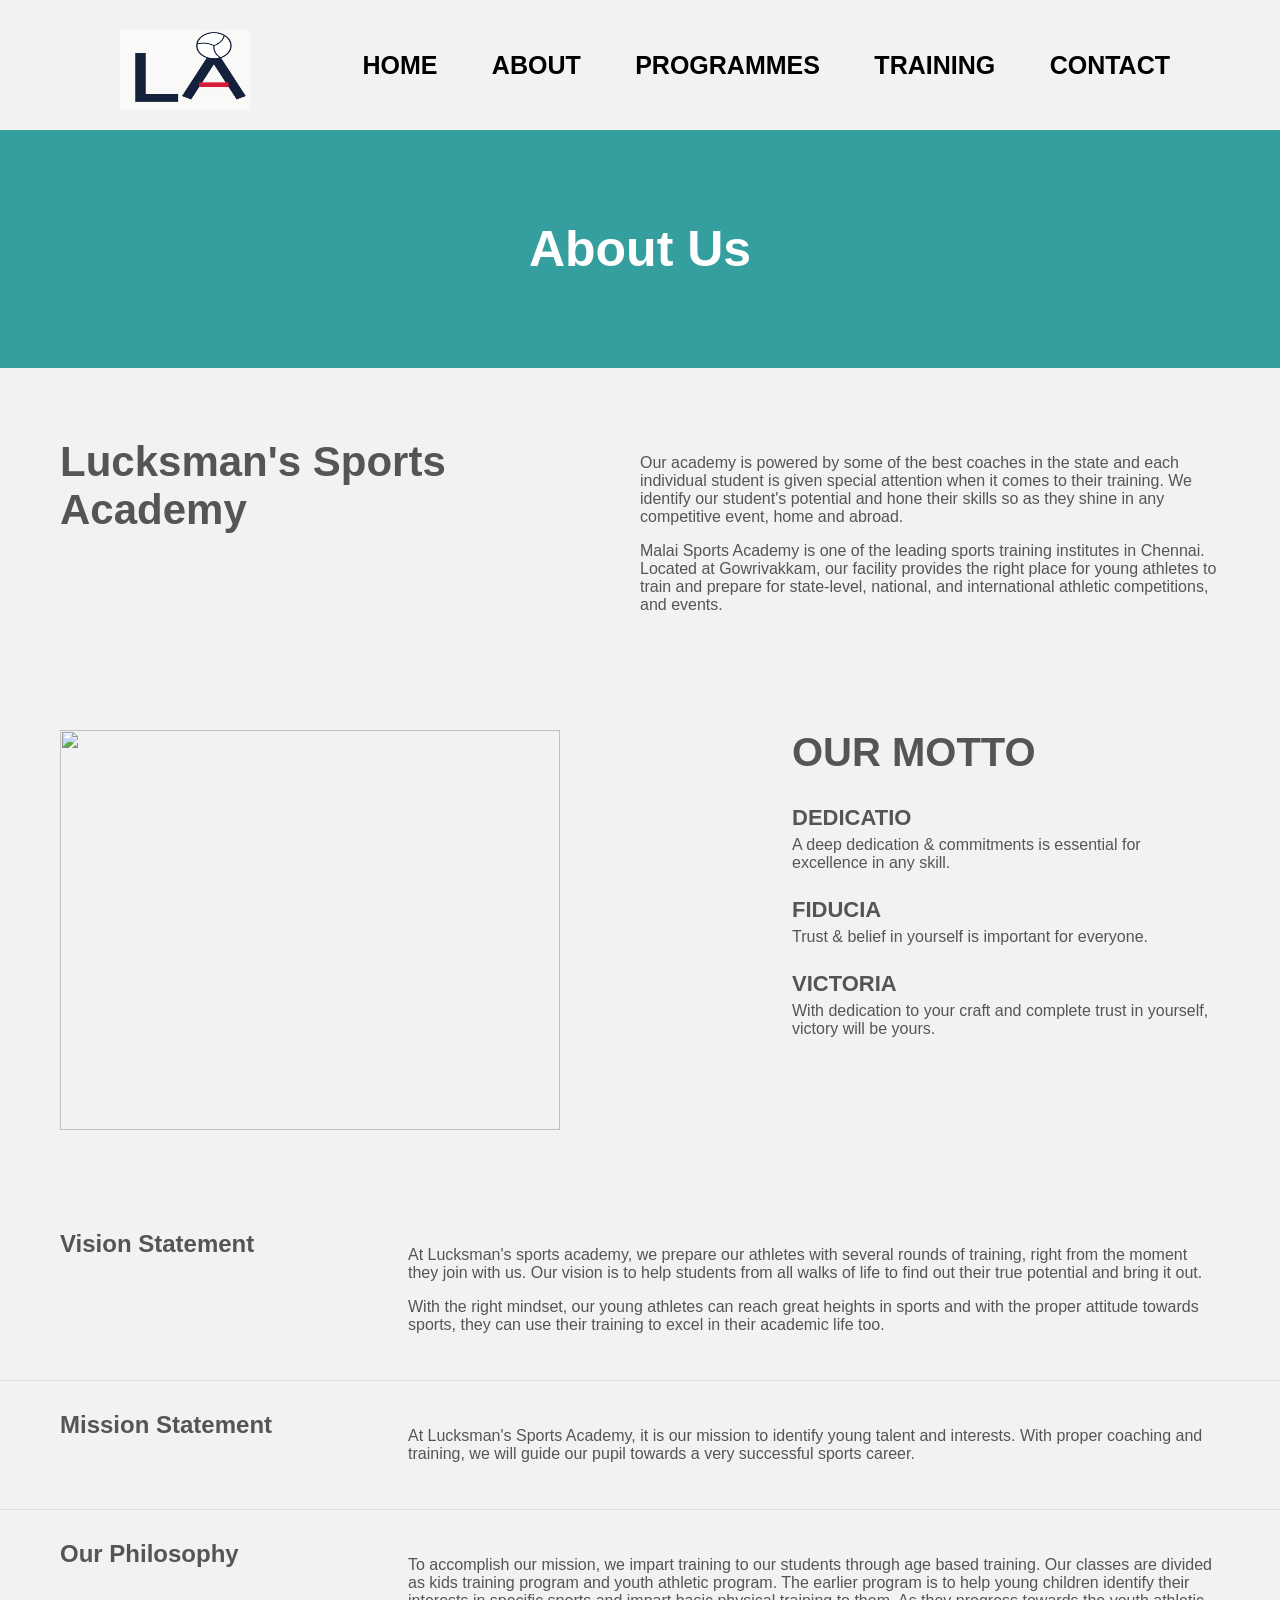
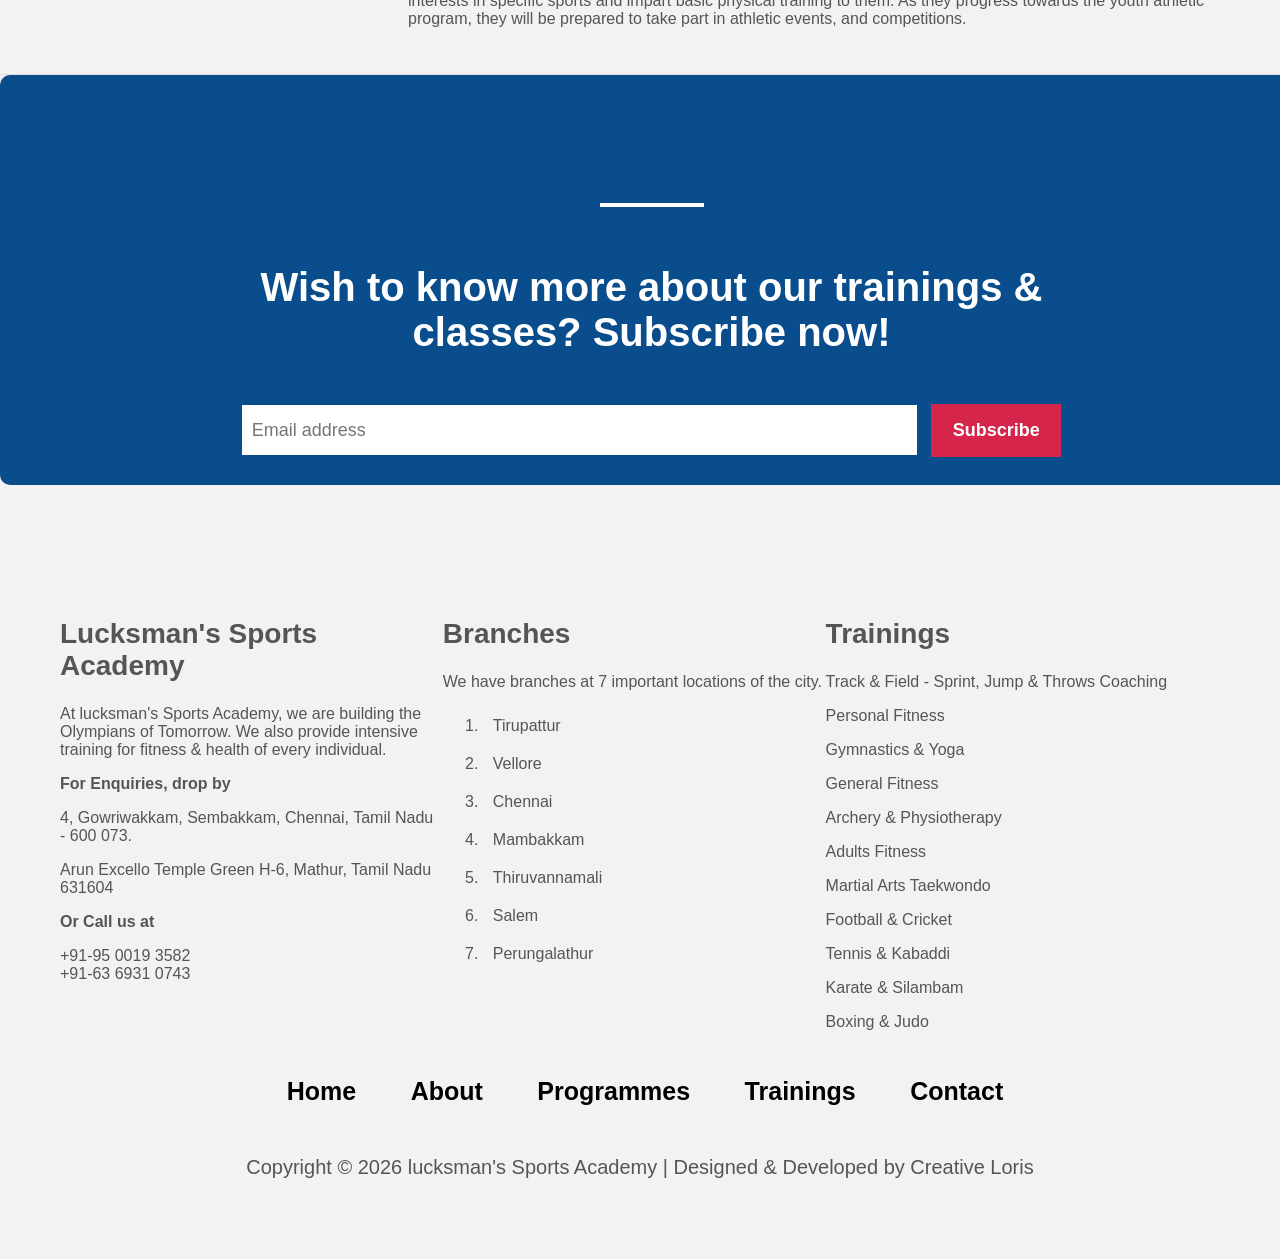
==== about.html @ 0fd41453 "first commit" ====
<!doctype html>
<html>
  <head>
    <title>About - Malai Sports Academy</title>

    <link rel="stylesheet" href="style.css" />
  </head>

  <body>
    <div class="top-menu-bar">
      <img
        src="assets\ima.jfif"
        class="logo"
        alt="Lucksman's sports Academy"
      />

      <div class="menu">
        <a
          href="index.html"
          >HOME</a
        >
        <a
          href="about.html"
          class="this-page"
          >ABOUT</a
        >
        <div class="dropdown">
          <a class="morethings" href="#">PROGRAMMES</a>
          <div class="dropdown-content">
            <a
              href="kids.html"
              >KIDS PROGRAMMES</a
            >
            <a
              href="youth.html"
              >YOUTH PROGRAMMES</a
            >

            <a
              href="admission.html"
              >ADMISSION FORM</a
            >
          </div>
        </div>
        <a
          href="training.html"
          >TRAINING</a
        >
        <a
          href="cantact.html"
          >CONTACT</a
        >
      </div>
    </div>

    <div class="blue-title">
      <h1>About Us</h1>
    </div>

    <div class="intro-box">
      <div class="intro-left-side">
        <h2 class="intro-big-heading">Lucksman's Sports Academy</h2>
      </div>

      <div class="intro-right-side">
        <p>
          Our academy is powered by some of the best coaches in the state and
          each individual student is given special attention when it comes to
          their training. We identify our student's potential and hone their
          skills so as they shine in any competitive event, home and abroad.
        </p>
        <p>
          Malai Sports Academy is one of the leading sports training institutes
          in Chennai. Located at Gowrivakkam, our facility provides the right
          place for young athletes to train and prepare for state-level,
          national, and international athletic competitions, and events.
        </p>
      </div>
    </div>
    <div class="motto-box">
      <img
        class="rohit"
        src="c:\Users\RohitLucksmanArivazh\Downloads\climb.webp"
      />

      <div class="motto-list-side">
        <h2 class="motto-heading">OUR MOTTO</h2>

        <div class="motto-word">DEDICATIO</div>
        <p class="motto-meaning">
          A deep dedication & commitments is essential for excellence in any
          skill.
        </p>

        <div class="motto-word">FIDUCIA</div>
        <p class="motto-meaning">
          Trust & belief in yourself is important for everyone.
        </p>

        <div class="motto-word">VICTORIA</div>
        <p class="motto-meaning">
          With dedication to your craft and complete trust in yourself, victory
          will be yours.
        </p>
      </div>
    </div>
    <div class="statement-box">
      <div class="statement-title">Vision Statement</div>
      <div class="statement-words">
        <p>
          At Lucksman's sports academy, we prepare our athletes with several
          rounds of training, right from the moment they join with us. Our
          vision is to help students from all walks of life to find out their
          true potential and bring it out.
        </p>
        <p>
          With the right mindset, our young athletes can reach great heights in
          sports and with the proper attitude towards sports, they can use their
          training to excel in their academic life too.
        </p>
      </div>
    </div>

    <div class="statement-box">
      <div class="statement-title">Mission Statement</div>
      <div class="statement-words">
        <p>
          At Lucksman's Sports Academy, it is our mission to identify young
          talent and interests. With proper coaching and training, we will guide
          our pupil towards a very successful sports career.
        </p>
      </div>
    </div>

    <div class="statement-box">
      <div class="statement-title">Our Philosophy</div>
      <div class="statement-words">
        <p>
          To accomplish our mission, we impart training to our students through
          age based training. Our classes are divided as kids training program
          and youth athletic program. The earlier program is to help young
          children identify their interests in specific sports and impart basic
          physical training to them. As they progress towards the youth athletic
          program, they will be prepared to take part in athletic events, and
          competitions.
        </p>
      </div>
    </div>
     <div class="subscribe">
      <hr />
      <h2>Wish to know more about our trainings & classes? Subscribe now!</h2>
      <input type="text" placeholder="Email address" />
      <button>Subscribe</button>
    </div>
    <div class="footer-big-box">
      <div class="footer-three-parts">
        <div class="footer-part">
          <h2>Lucksman's Sports Academy</h2>
          <p>
            At lucksman's Sports Academy, we are building the Olympians of
            Tomorrow. We also provide intensive training for fitness &amp;
            health of every individual.
          </p>
          <p><b>For Enquiries, drop by</b></p>
          <p>4, Gowriwakkam, Sembakkam, Chennai, Tamil Nadu - 600 073.</p>
          <p>Arun Excello Temple Green H-6, Mathur, Tamil Nadu 631604</p>
          <p><b>Or Call us at</b></p>
          <p>+91-95 0019 3582<br />+91-63 6931 0743</p>
        </div>

        <div class="footer-part">
          <h2>Branches</h2>
          <p>We have branches at 7 important locations of the city.</p>
          <ol>
            <li>Tirupattur</li>
            <li>Vellore</li>
            <li>Chennai</li>
            <li>Mambakkam</li>
            <li>Thiruvannamali</li>
            <li>Salem</li>
            <li>Perungalathur</li>
          </ol>
        </div>

        <div class="footer-part">
          <h2>Trainings</h2>
          <p>Track & Field - Sprint, Jump & Throws Coaching</p>
          <p>Personal Fitness</p>
          <p>Gymnastics & Yoga</p>
          <p>General Fitness</p>
          <p>Archery & Physiotherapy</p>
          <p>Adults Fitness</p>
          <p>Martial Arts Taekwondo</p>
          <p>Football & Cricket</p>
          <p>Tennis & Kabaddi</p>
          <p>Karate & Silambam</p>
          <p>Boxing & Judo</p>
        </div>
      </div>

      <div class="menu">
        <a href="index.html">Home</a>
        <a href="about.html">About</a>
        <a href="kids.html">Programmes</a>
        <a href="training.html">Trainings</a>
        <a href="cantact.html">Contact</a>
      </div>

      <p class="copyright-text">
        Copyright © 2026 lucksman's Sports Academy | Designed & Developed by
        Creative Loris
      </p>
    </div>
  </body>
</html>
---- style.css ----
/* this is contact us page css */
body {
  margin: 0;
  font-family: Arial, sans-serif;
}
.logo {
  font-size: 30px;
  color: #1e2a44;
}
.menu a {
  margin-left: 30px;
  text-decoration: none;
  color: black;
  font-weight: bold;
  font-size: 25px;  
}
.menu a:hover {
  color: red;
}
.menu .active {
  color: red;
}
.banner {
  background-color: #359FA0;
  display: flex;
  justify-content: center;
}
.banner h1 {
  color: white;
  font-size: 60px;
}
.schedule {
  text-align: center;
  padding: 50px;
}
.schedule h2 {
  font-size: 36px;
}
.boxes {
  display: flex;
  justify-content: space-around;
  margin-top: 50px;
}
.box h3 {
  font-size: 28px;
}
.box p {
  font-size: 18px;
}
.header {
  color: darkblue;
  font-size: 30px;
  padding: 25px;
}

/* this is  about page css */

body {
  margin: 0;
  font-family: Arial, sans-serif;
  color: #333333;
}
.top-menu-bar {
  display: flex;
  justify-content: space-between;
  align-items: center;
  padding: 20px 60px;   
}
.logo-text {
  font-size: 30px;
  font-weight: bold;
  color: #0b4a94;
}
.menu-links a {
  margin-left: 30px;
  text-decoration: none;
  font-weight: bold;
  color: #0b4a94;
}
.menu-links a.this-page {
  color: red;
}
.blue-title {
  background-color: #359FA0;
  color:white;
  text-align: center;
  padding: 90px 20px;
}
.blue-title h1 {
  margin: 0;
  font-size: 50px;
}
.intro-box {
  display: flex;
  padding: 70px 60px;
}
.intro-left-side {
  width: 50%;
}
.intro-right-side {
  width: 50%;
}
.intro-big-heading {
  font-size: 42px;
  margin: 0;
}
.motto-box {
  display: flex;
  padding: 30px 60px 70px 60px;
}
.rohit {
  width: 500px;
  height: 400px;
  padding-right: 20%;
}
.motto-list-side {
  width: 55%;
}
.motto-heading {
  font-size: 40px;
  margin: 0 0 30px 0;
}
.motto-word {
  font-size: 22px;
  font-weight: bold;
  margin-bottom: 5px;
}
.motto-meaning {
  margin-top: 0;
  margin-bottom: 25px;
}
.statement-box {
  display: flex;
  padding: 30px 60px;
  border-bottom: 1px solid #dddddd;
}
.statement-title {
  width: 30%;
  font-size: 24px;
  font-weight: bold;
}
.statement-words {
  width: 70%;
}
.footer-big-box {
  background-color: #f2f2f2;
  padding: 60px;
  margin-top: 50px;
}
.footer-three-parts {
  display: flex;
}
.footer-part {
  width: 33%;
}
.footer-part h2 {
  font-size: 28px;
}
.footer-part li {
  padding: 10px;
}
.footer-bottom-links {
  text-align: center;
  margin-top: 40px;
  font-size: 24px;
  color: black;
}
.footer-bottom-links a {
  margin: 0 15px;
  text-decoration: none;
  color: #333333;
}
.footer-bottom-links a :hover {
  color: red;
}
.footer-bottom-links a:active {
  color: red;
}
.copyright-text {
  text-align: center;
  font-size: 14px;
  margin-top: 20px;
  font-size: 20px;
}

.dropdown {
  position: relative;
  display: inline-block;
}

.dropdown-content {
  display: none;
  position: absolute;
  background-color:#B4EBE6;
  min-width: 220px;
  top: 100%;
  border-radius: 4px;
}

.dropdown-content a {
  color: black;
  padding: 12px 16px;
  font-size: 18px;
  display: block;
}

.dropdown-content a:hover {
  background-color: blue;
  color: white;
  text-decoration: none;
}

.dropdown:hover .dropdown-content {
  display: block;
}



/* this is kids programmes page css */
body {
  font-family: Arial;
  margin: 0;
  color: #555;
}
.banner {
  background-color: #359FA0;
  text-align: center;
  padding: 80px 20px;
}
.banner h1 {
  color: white;
  font-size: 60px;
  margin: 0;
}
.programme {
  display: flex;
  padding: 50px;
  gap: 40px;
}
.leftu {
  width: 50%;
}
.leftu img {
  width: 120%;
  height: 600px;
}
.rightu {
  width: 50%;
}
.rightu h2 {
  font-size: 36px;
  color: black;
}
.rightu li {
  line-height: 35px;
}
.subscribe {
  background-color: #1f4e86;
  text-align: center;
  padding: 60px 20px;
}
.subscribe hr {
  width: 100px;
  border: 2px solid white;
}
.subscribe h2 {
  color: white;
  font-size: 40px;
  margin: 40px auto;
  width: 70%;
}
.subscribe input {
  width: 500px;
  padding: 15px;
  font-size: 16px;
  border: none;
}
.subscribe button {
  background-color: #d4112b;
  color: white;
  padding: 15px 30px;
  font-size: 16px;
  font-weight: bold;
  border: none;
  cursor: pointer;
}
.main {
  display: flex;
  padding: 50px;
}
.box1 {
  width: 35%;
}
.box2 {
  width: 30%;
}
.box3 {
  width: 35%;
}
.main h2 {
  color: black;
}
.main h4 {
  color: black;
}
.main p {
  line-height: 30px;
}
.main li {
  line-height: 35px;
}
.menu {
  text-align: center;
  padding: 30px;
}
.menu a {
  justify-content: left;
  margin: 20px;
  color: black;
  text-decoration: none;
}
.end {
  text-align: center;
  padding-bottom: 30px;
}
/* this is the youth programmes page css */


body {
  margin: 0;
  font-family: Arial;
  color: #555555;
}
.header {
  display: flex;
  justify-content: space-between;
  align-items: center;
  padding: 10px 80px;
}
.logo {
  height: 80px;
}
.menu a {
  margin-left: 30px;
  text-decoration: none;
  color: black;
  font-weight: bold;
}
.red {
  color: red;
}
.banner {
  background-color: #359FA0;
  text-align: center;
  padding: 100px 0;
}
.banner h1 {
  color: white;
  font-size: 60px;
}
.programme {
  display: flex;
  padding: 80px;
}
.left {
  width: 50%;
}
.rightu {
  padding-left: 230px;
  width: 50%;
}
.left h2 {
  color: black;
  font-size: 40px;
  padding: 20px;
  padding-bottom: 20px;
}
.left li {
  font-size: 17px;
  line-height: 30px;
}
.subscribe {
  background-color: #0d4a7a;
  text-align: center;
  padding: 80px;
}
.subscribe h2 {
  color: white;
  font-size: 38px;
}
.subscribe input {
  width: 600px;
  padding: 15px;
  border: none;
}
.subscribe button {
  background-color: red;
  color: white;
  padding: 15px 35px;
  font-weight: bold;
}
.footer {
  display: flex;
  padding: 80px;
}
.box {
  width: 33%;
  padding-right: 30px;
}
.box h2 {
  color: black;
  font-size: 28px;
}
.box li {
  padding: 10px;
}
.nun {
  text-decoration: none;
  color: black;
  padding-bottom: 15px;
}
.bottom {
  text-align: center;
  padding-bottom: 30px;
  font-weight: 700;
  font-size: 19px;
}
.spacing {
  background-color: #0d4a7a;
  color: white;
  text-align: center;
  padding: 70px;
  font-size: 25px;
  font-weight: 600px;
}

/* This is training programmes page CSS */

body {
  font-family: Arial, sans-serif;
  margin: 0;
  background-color: #f2f2f2;
  color: #555555;
}
.header {
  background-color: white;
  height: 120px;
}

.logo {
  float: left;
  width: 130px;
  margin-top: 10px;
  margin-left: 60px;
}
.menuu {
  float: right;
  margin-top: 45px;
  margin-right: 60px;
}
.menuu a {
  color: black;
  font-size: 27px;
  font-weight: bold;
  text-decoration: none;
  margin-left: 40px;
}
.active {
  color: #d6254b;
}
.top {
  background-color: #359FA0;
  height: 250px;
  text-align: center;
}
.top h1 {
  color: white;
  font-size: 60px;
  padding-top: 90px;
  margin: 0;
}
.schedule {
  text-align: center;
  height: 350px;
  padding-top: 40px;
}
.schedule h2 {
  font-size: 35px;
  color: #333333;
}
.week {
  float: left;
  margin-left: 150px;
  margin-top: 40px;
  text-align: left;
}
.weekend {
  float: right;
  margin-right: 150px;
  margin-top: 40px;
  text-align: left;
}
.commitment {
  margin-left: 100px;
  margin-top: 30px;
  height: 250px;
}
.commitment h2 {
  font-size: 45px;
  color: #333333;
}
.commitment hr {
  width: 600px;
  margin-left: 0;
}
.trainings {
  text-align: center;
  height: 250px;
}
.trainings h2 {
  font-size: 45px;
  color: #333333;
}
.trainings hr {
  width: 300px;
}
.item {
  width: 900px;
  height: 300px;
  margin: 0 auto;
}
.left {
  float: left;
  width: 300px;
  height: 300px;
}
.right {
  float: right;
  width: 300px;
  height: 300px;
}
.right-text {
  float: right;
  width: 400px;
  text-align: center;
  margin-top: 100px;
}
.left-text {
  float: left;
  width: 400px;
  text-align: center;
  margin-top: 100px;
}
.item h3 {
  font-size: 28px;
  color: #333333;
}
.sports {
  width: 950px;
  margin: 0 auto;
  overflow: hidden;
  padding-top: 30px;
}
.sport {
  float: left;
  width: 280px;
  margin: 10px;
  text-align: center;
}
.sport img {
  width: 280px;
  height: 280px;
}
.sport h3 {
  font-size: 26px;
  color: #333333;
}
.subscribe {
  background-color: #0a4d8c;
  height: 250px;
  text-align: center;
  width: 89.3%;
  border-radius: 10px;
}
.subscribe hr {
  width: 100px;
  border: 2px solid white;
  position: relative;
  top: 40px;
}
.subscribe h2 {
  color: white;
  font-size: 40px;
  width: 800px;
  margin: 0 auto;
  padding-top: 90px;
}
.subscribe input {
  width: 650px;
  height: 20px;
  font-size: 18px;
  margin-top: 50px;
  padding-left: 10px;
  border: none;
}
.subscribe button {
  background-color: #d6254b;
  color: white;
  font-size: 18px;
  font-weight: bold;
  width: 130px;
  height: 53px;
  border: none;
  margin-left: 10px;
  padding: 10px;
}
.footer {
  height: 480px;
  margin-top: 60px;
  margin-left: 100px;
  margin-right: 100px;
}
.footer h2 {
  font-size: 32px;
  color: #333333;
}
.footer-box1 {
  float: left;
  width: 450px;
}
.footer-box2 {
  float: left;
  width: 300px;
  margin-left: 60px;
}
.footer-box2 li {
  padding: 10px;
}
.footer-box3 {
  float: left;
  width: 300px;
  margin-left: 60px;
}
.bottom {
  text-align: center;
  height: 200px;
}
.bottom-menu a {
  color: #333333;
  text-decoration: none;
  font-size: 20px;
  margin-left: 20px;
  margin-right: 20px;
}
.bottom-menu a:hover {
  color: red;
}
.bottom-menu a :active {
  color: red;
}
.copy .p {
  font-size: 20px;
}
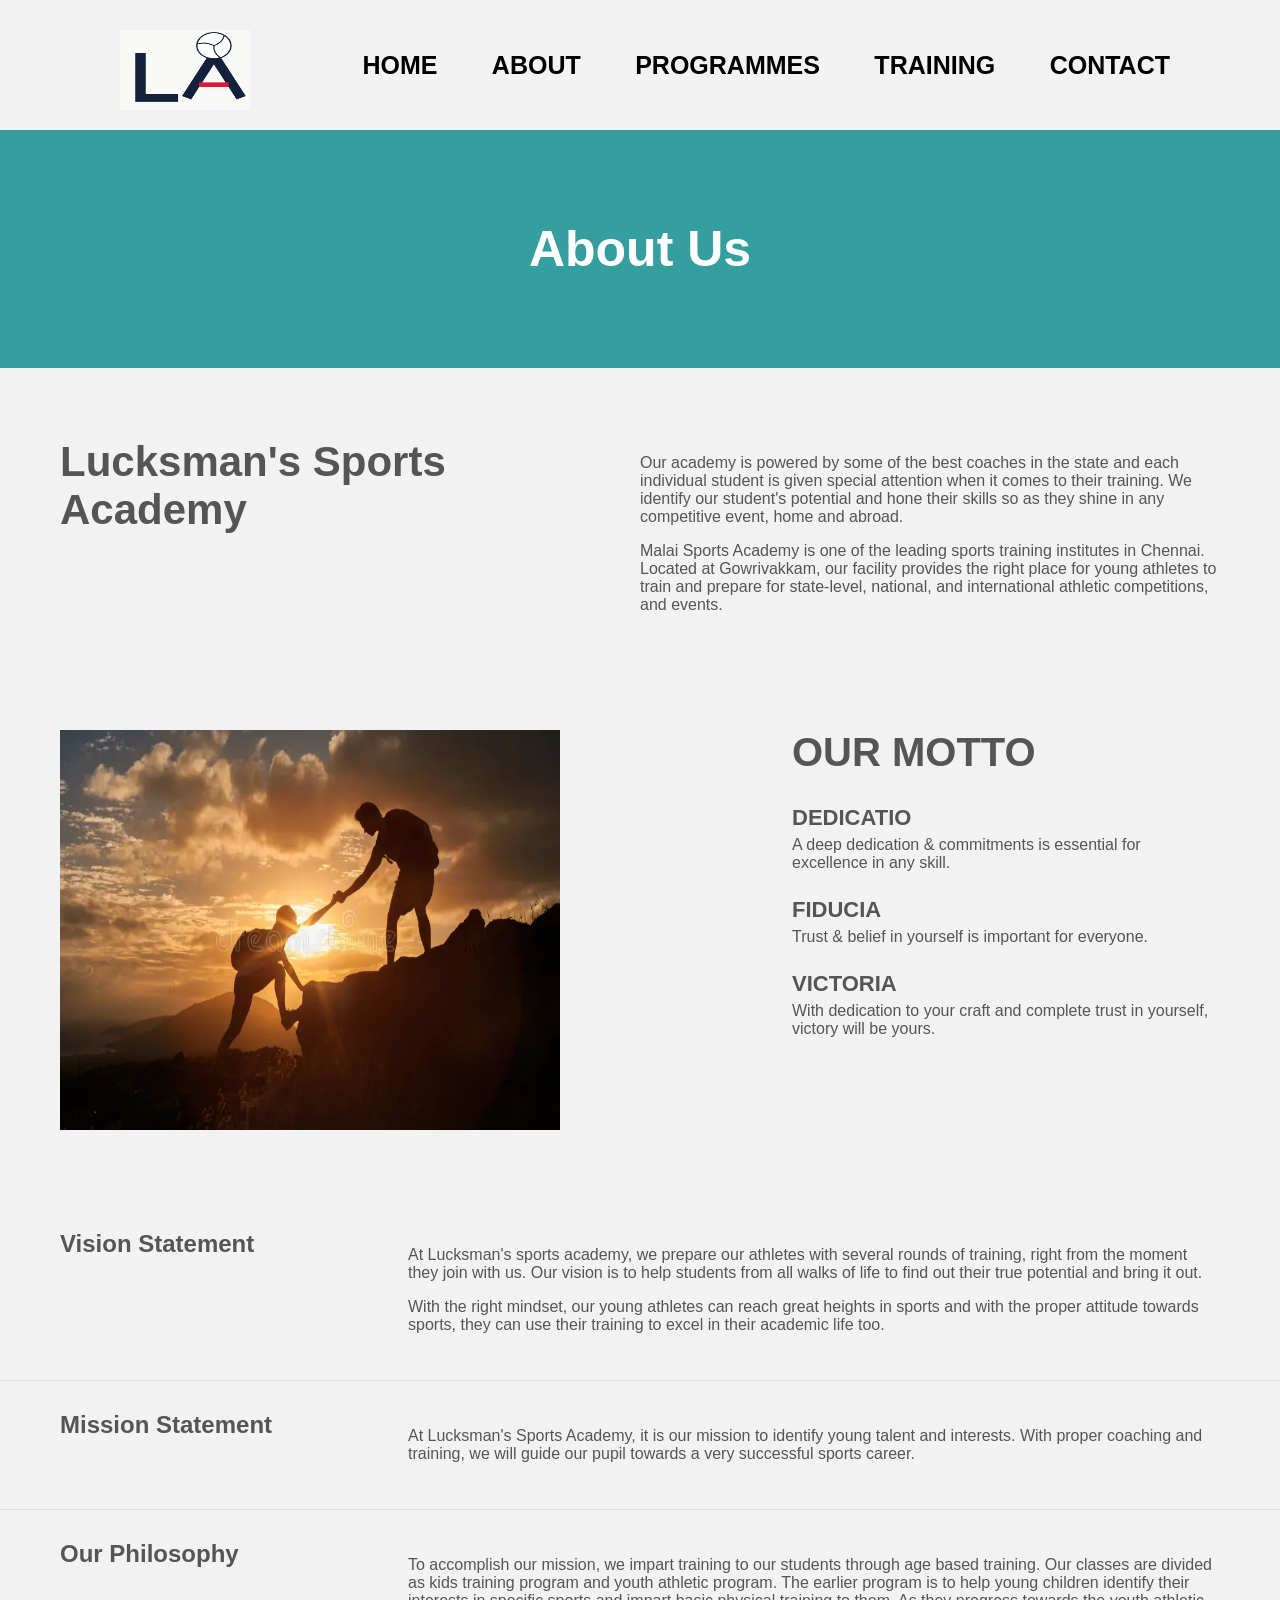
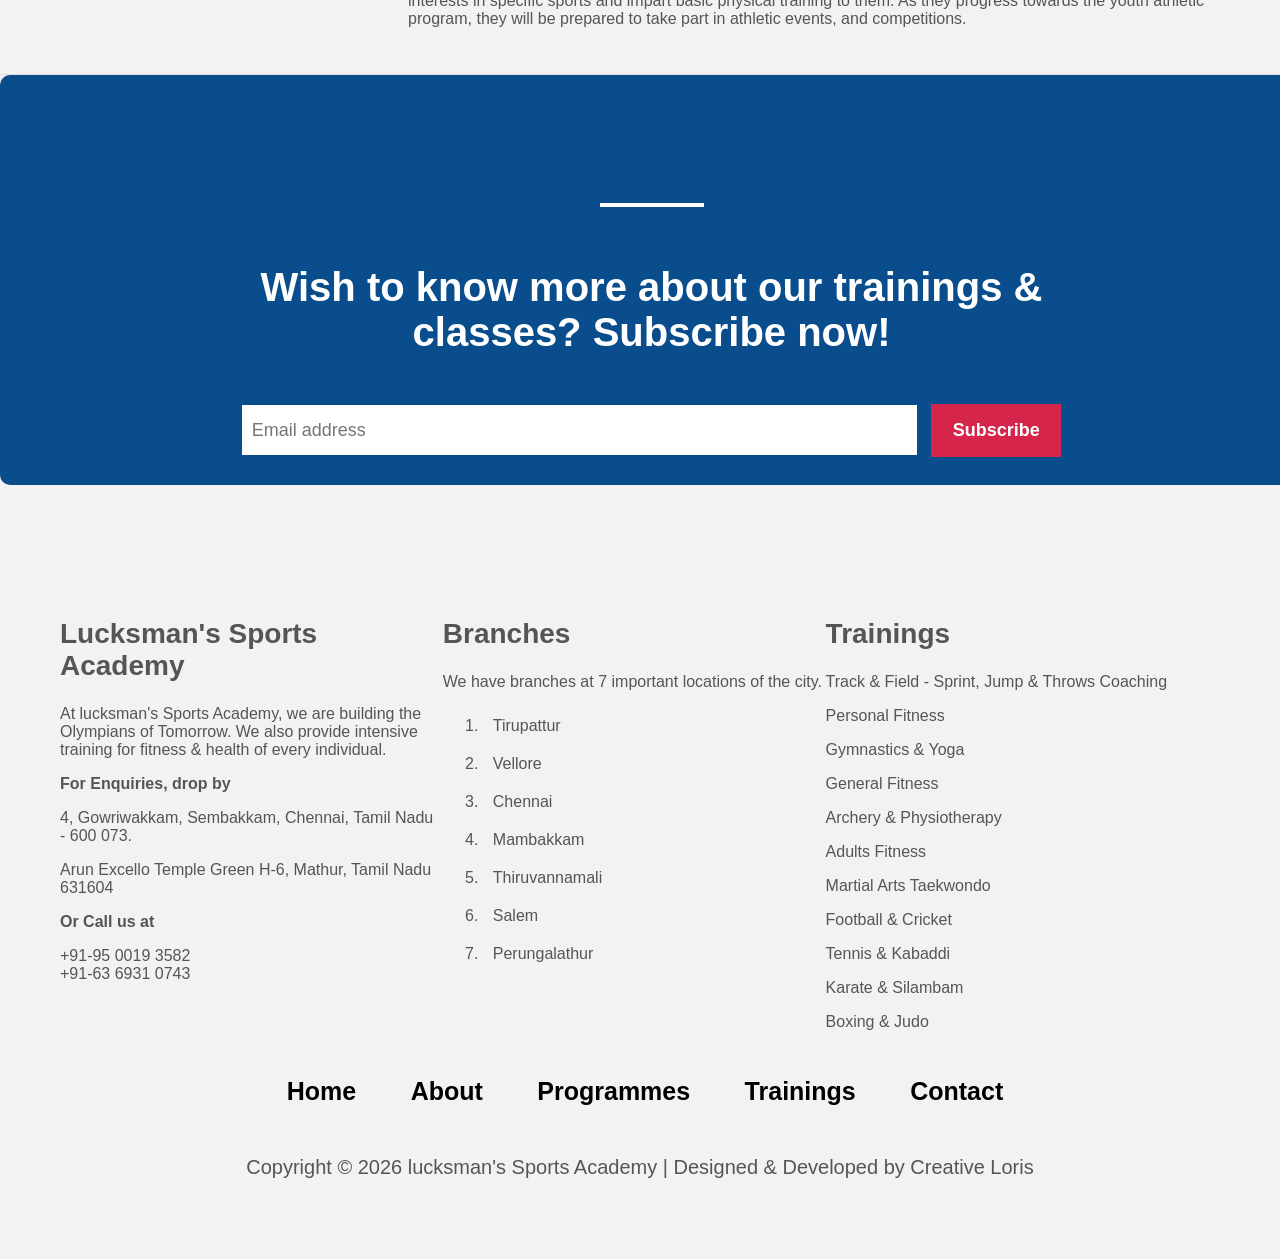
==== commit d6bbf5ef: "Second commit - Updated about and youth.html pages" ====
--- a/about.html
+++ b/about.html
@@ -80,7 +80,7 @@
     <div class="motto-box">
       <img
         class="rohit"
-        src="c:\Users\RohitLucksmanArivazh\Downloads\climb.webp"
+        src="assets/climb.webp"
       />
 
       <div class="motto-list-side">
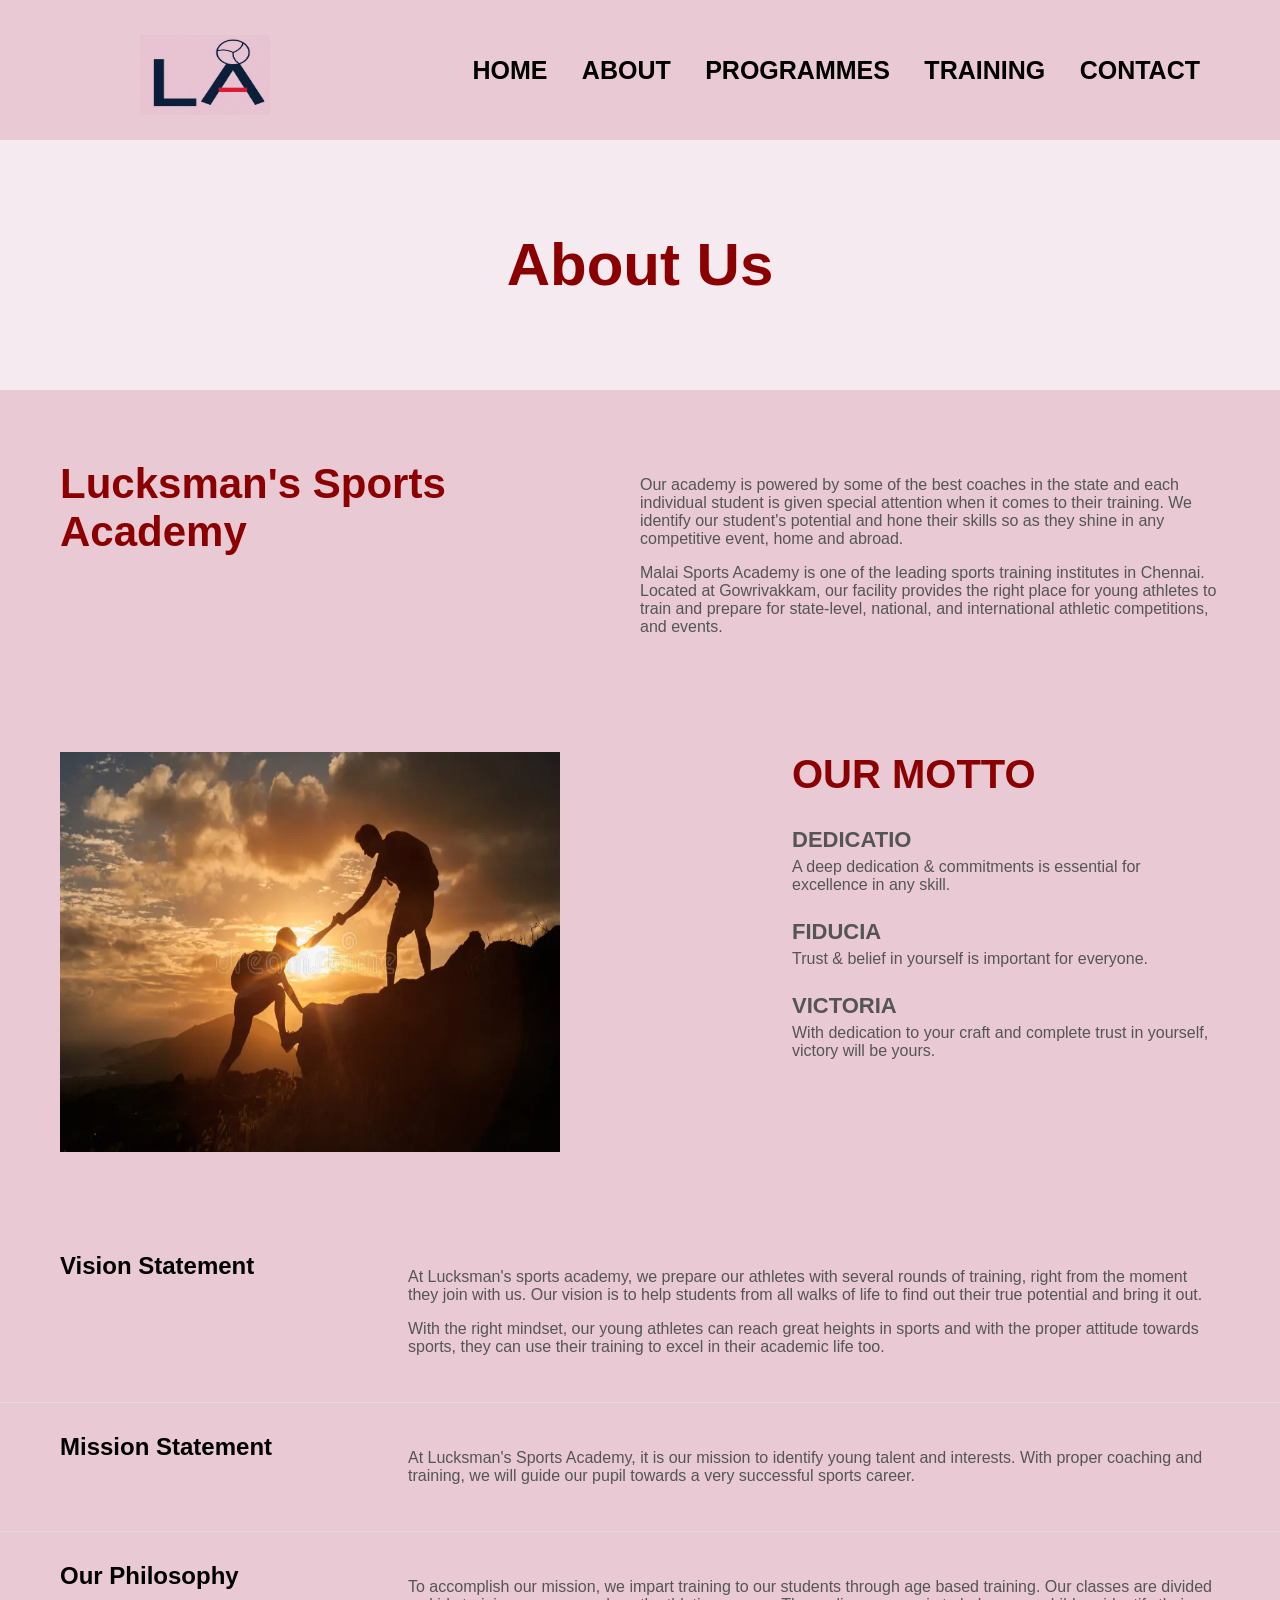
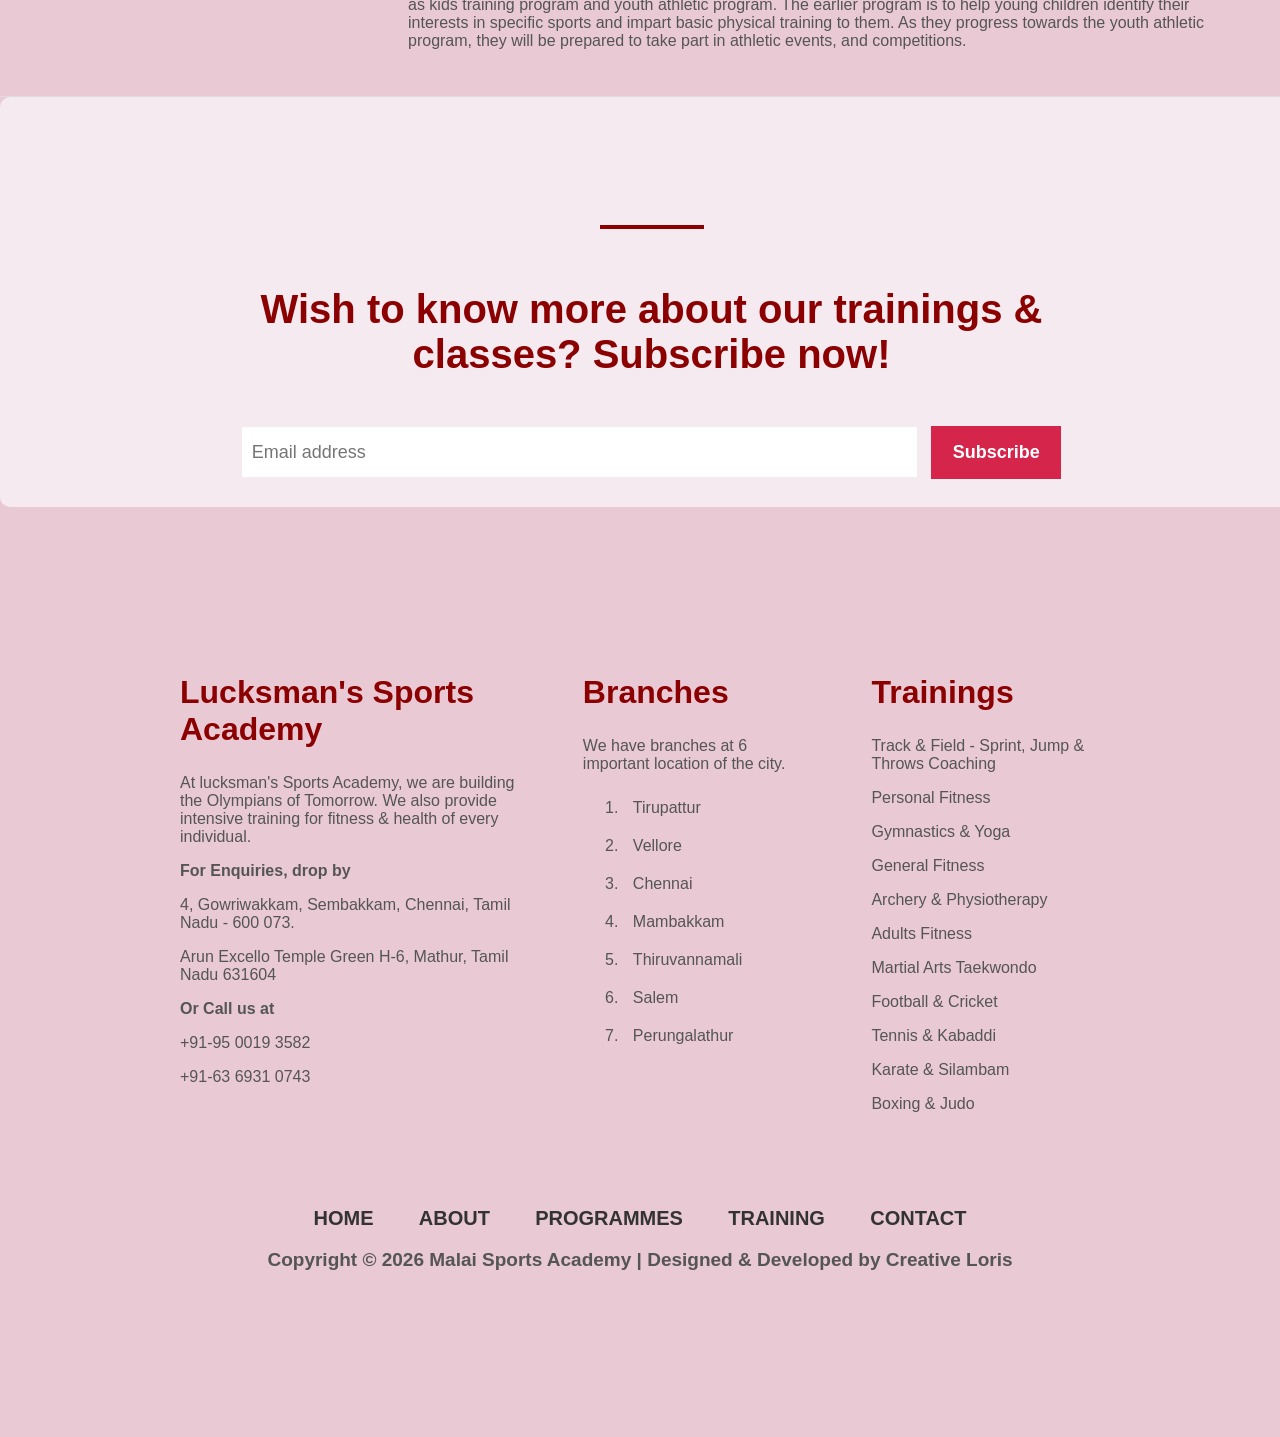
==== commit dd2d0e36: "modyfied folder strucred" ====
--- a/about.html
+++ b/about.html
@@ -1,17 +1,16 @@
 <!doctype html>
 <html>
   <head>
-    <title>About - Malai Sports Academy</title>
+    <title>About - lucksman's Sports Academy</title>
 
     <link rel="stylesheet" href="style.css" />
   </head>
 
   <body>
-    <div class="top-menu-bar">
+    <div class="header">
       <img
-        src="assets\ima.jfif"
         class="logo"
-        alt="Lucksman's sports Academy"
+        src="assets/newn.png"
       />
 
       <div class="menu">
@@ -53,7 +52,7 @@
       </div>
     </div>
 
-    <div class="blue-title">
+    <div class="top">
       <h1>About Us</h1>
     </div>
 
@@ -146,70 +145,72 @@
         </p>
       </div>
     </div>
-     <div class="subscribe">
+    <div class="subscribe">
       <hr />
       <h2>Wish to know more about our trainings & classes? Subscribe now!</h2>
       <input type="text" placeholder="Email address" />
       <button>Subscribe</button>
     </div>
-    <div class="footer-big-box">
-      <div class="footer-three-parts">
-        <div class="footer-part">
-          <h2>Lucksman's Sports Academy</h2>
-          <p>
-            At lucksman's Sports Academy, we are building the Olympians of
-            Tomorrow. We also provide intensive training for fitness &amp;
-            health of every individual.
+
+    <div class="footer">
+      <div class="footer-box1">
+        <h2>Lucksman's Sports Academy</h2>
+        <p>
+          At lucksman's Sports Academy, we are building the Olympians of Tomorrow. We
+          also provide intensive training for fitness & health of every
+          individual.
+        </p>
+        <p><b>For Enquiries, drop by</b></p>
+        <p>4, Gowriwakkam, Sembakkam, Chennai, Tamil Nadu - 600 073.</p>
+        <p>Arun Excello Temple Green H-6, Mathur, Tamil Nadu 631604</p>
+        <p><b>Or Call us at</b></p>
+        <p>+91-95 0019 3582</p>
+        <p>+91-63 6931 0743</p>
+      </div>
+
+      <div class="footer-box2">
+        <h2>Branches</h2>
+        <p>We have branches at 6 important location of the city.</p>
+        <ol>
+          <li>Tirupattur</li>
+          <li>Vellore</li>
+          <li>Chennai</li>
+          <li>Mambakkam</li>
+          <li>Thiruvannamali</li>
+          <li>Salem</li>
+          <li>Perungalathur</li>
+        </ol>
+      </div>
+
+      <div class="footer-box3">
+        <h2>Trainings</h2>
+        <p>Track & Field - Sprint, Jump & Throws Coaching</p>
+        <p>Personal Fitness</p>
+        <p>Gymnastics & Yoga</p>
+        <p>General Fitness</p>
+        <p>Archery & Physiotherapy</p>
+        <p>Adults Fitness</p>
+        <p>Martial Arts Taekwondo</p>
+        <p>Football & Cricket</p>
+        <p>Tennis & Kabaddi</p>
+        <p>Karate & Silambam</p>
+        <p>Boxing & Judo</p>
+      </div>
+    </div>
+
+        <div class="bottom">
+          <div class="bottom-menu">
+            <a href="index.html">HOME</a>
+            <a href="about.html">ABOUT</a>
+            <a href="kids.html">PROGRAMMES</a>
+            <a href="training.html">TRAINING</a>
+            <a href="cantact.html">CONTACT</a>
+          </div>
+
+          <p class="copy">
+            Copyright © 2026 Malai Sports Academy | Designed & Developed by Creative
+            Loris
           </p>
-          <p><b>For Enquiries, drop by</b></p>
-          <p>4, Gowriwakkam, Sembakkam, Chennai, Tamil Nadu - 600 073.</p>
-          <p>Arun Excello Temple Green H-6, Mathur, Tamil Nadu 631604</p>
-          <p><b>Or Call us at</b></p>
-          <p>+91-95 0019 3582<br />+91-63 6931 0743</p>
         </div>
-
-        <div class="footer-part">
-          <h2>Branches</h2>
-          <p>We have branches at 7 important locations of the city.</p>
-          <ol>
-            <li>Tirupattur</li>
-            <li>Vellore</li>
-            <li>Chennai</li>
-            <li>Mambakkam</li>
-            <li>Thiruvannamali</li>
-            <li>Salem</li>
-            <li>Perungalathur</li>
-          </ol>
-        </div>
-
-        <div class="footer-part">
-          <h2>Trainings</h2>
-          <p>Track & Field - Sprint, Jump & Throws Coaching</p>
-          <p>Personal Fitness</p>
-          <p>Gymnastics & Yoga</p>
-          <p>General Fitness</p>
-          <p>Archery & Physiotherapy</p>
-          <p>Adults Fitness</p>
-          <p>Martial Arts Taekwondo</p>
-          <p>Football & Cricket</p>
-          <p>Tennis & Kabaddi</p>
-          <p>Karate & Silambam</p>
-          <p>Boxing & Judo</p>
-        </div>
-      </div>
-
-      <div class="menu">
-        <a href="index.html">Home</a>
-        <a href="about.html">About</a>
-        <a href="kids.html">Programmes</a>
-        <a href="training.html">Trainings</a>
-        <a href="cantact.html">Contact</a>
-      </div>
-
-      <p class="copyright-text">
-        Copyright © 2026 lucksman's Sports Academy | Designed & Developed by
-        Creative Loris
-      </p>
-    </div>
   </body>
 </html>
--- a/style.css
+++ b/style.css
@@ -12,7 +12,7 @@
   text-decoration: none;
   color: black;
   font-weight: bold;
-  font-size: 25px;  
+  font-size: 25px;
 }
 .menu a:hover {
   color: red;
@@ -21,7 +21,7 @@
   color: red;
 }
 .banner {
-  background-color: #359FA0;
+  background-color: #359fa0;
   display: flex;
   justify-content: center;
 }
@@ -41,17 +41,6 @@
   justify-content: space-around;
   margin-top: 50px;
 }
-.box h3 {
-  font-size: 28px;
-}
-.box p {
-  font-size: 18px;
-}
-.header {
-  color: darkblue;
-  font-size: 30px;
-  padding: 25px;
-}
 
 /* this is  about page css */
 
@@ -60,32 +49,41 @@
   font-family: Arial, sans-serif;
   color: #333333;
 }
-.top-menu-bar {
-  display: flex;
-  justify-content: space-between;
-  align-items: center;
-  padding: 20px 60px;   
-}
+.dropdown {
+  position: relative;
+  display: inline-block;
+}
+
+.dropdown-content {
+  display: none;
+  position:absolute;
+  background-color:rgb(255, 232, 196);
+  top: 100%;
+  border-radius: 8px;
+}
+
+.dropdown-content a {
+  color: black;
+  padding: 12px 16px;
+  font-size: 18px;
+  display: block;
+}
+
+.dropdown-content a:hover {
+  background-color:#e8c9d4;
+  text-decoration: none;
+  
+}
+
+.dropdown:hover .dropdown-content {
+  display: block;
+}
+
 .logo-text {
   font-size: 30px;
   font-weight: bold;
   color: #0b4a94;
 }
-.menu-links a {
-  margin-left: 30px;
-  text-decoration: none;
-  font-weight: bold;
-  color: #0b4a94;
-}
-.menu-links a.this-page {
-  color: red;
-}
-.blue-title {
-  background-color: #359FA0;
-  color:white;
-  text-align: center;
-  padding: 90px 20px;
-}
 .blue-title h1 {
   margin: 0;
   font-size: 50px;
@@ -103,6 +101,7 @@
 .intro-big-heading {
   font-size: 42px;
   margin: 0;
+  color: darkred;
 }
 .motto-box {
   display: flex;
@@ -118,6 +117,7 @@
 }
 .motto-heading {
   font-size: 40px;
+  color: darkred;
   margin: 0 0 30px 0;
 }
 .motto-word {
@@ -136,85 +136,13 @@
 }
 .statement-title {
   width: 30%;
+  color: black;
   font-size: 24px;
-  font-weight: bold;
+  font-weight:600;
 }
 .statement-words {
   width: 70%;
 }
-.footer-big-box {
-  background-color: #f2f2f2;
-  padding: 60px;
-  margin-top: 50px;
-}
-.footer-three-parts {
-  display: flex;
-}
-.footer-part {
-  width: 33%;
-}
-.footer-part h2 {
-  font-size: 28px;
-}
-.footer-part li {
-  padding: 10px;
-}
-.footer-bottom-links {
-  text-align: center;
-  margin-top: 40px;
-  font-size: 24px;
-  color: black;
-}
-.footer-bottom-links a {
-  margin: 0 15px;
-  text-decoration: none;
-  color: #333333;
-}
-.footer-bottom-links a :hover {
-  color: red;
-}
-.footer-bottom-links a:active {
-  color: red;
-}
-.copyright-text {
-  text-align: center;
-  font-size: 14px;
-  margin-top: 20px;
-  font-size: 20px;
-}
-
-.dropdown {
-  position: relative;
-  display: inline-block;
-}
-
-.dropdown-content {
-  display: none;
-  position: absolute;
-  background-color:#B4EBE6;
-  min-width: 220px;
-  top: 100%;
-  border-radius: 4px;
-}
-
-.dropdown-content a {
-  color: black;
-  padding: 12px 16px;
-  font-size: 18px;
-  display: block;
-}
-
-.dropdown-content a:hover {
-  background-color: blue;
-  color: white;
-  text-decoration: none;
-}
-
-.dropdown:hover .dropdown-content {
-  display: block;
-}
-
-
 
 /* this is kids programmes page css */
 body {
@@ -223,7 +151,7 @@
   color: #555;
 }
 .banner {
-  background-color: #359FA0;
+  background-color: #359fa0;
   text-align: center;
   padding: 80px 20px;
 }
@@ -254,77 +182,8 @@
 .rightu li {
   line-height: 35px;
 }
-.subscribe {
-  background-color: #1f4e86;
-  text-align: center;
-  padding: 60px 20px;
-}
-.subscribe hr {
-  width: 100px;
-  border: 2px solid white;
-}
-.subscribe h2 {
-  color: white;
-  font-size: 40px;
-  margin: 40px auto;
-  width: 70%;
-}
-.subscribe input {
-  width: 500px;
-  padding: 15px;
-  font-size: 16px;
-  border: none;
-}
-.subscribe button {
-  background-color: #d4112b;
-  color: white;
-  padding: 15px 30px;
-  font-size: 16px;
-  font-weight: bold;
-  border: none;
-  cursor: pointer;
-}
-.main {
-  display: flex;
-  padding: 50px;
-}
-.box1 {
-  width: 35%;
-}
-.box2 {
-  width: 30%;
-}
-.box3 {
-  width: 35%;
-}
-.main h2 {
-  color: black;
-}
-.main h4 {
-  color: black;
-}
-.main p {
-  line-height: 30px;
-}
-.main li {
-  line-height: 35px;
-}
-.menu {
-  text-align: center;
-  padding: 30px;
-}
-.menu a {
-  justify-content: left;
-  margin: 20px;
-  color: black;
-  text-decoration: none;
-}
-.end {
-  text-align: center;
-  padding-bottom: 30px;
-}
+
 /* this is the youth programmes page css */
-
 
 body {
   margin: 0;
@@ -340,17 +199,12 @@
 .logo {
   height: 80px;
 }
-.menu a {
-  margin-left: 30px;
-  text-decoration: none;
-  color: black;
-  font-weight: bold;
-}
+
 .red {
   color: red;
 }
 .banner {
-  background-color: #359FA0;
+  background-color: #359fa0;
   text-align: center;
   padding: 100px 0;
 }
@@ -368,6 +222,9 @@
 .rightu {
   padding-left: 230px;
   width: 50%;
+}
+.rightu img{
+  border-radius: 50px;
 }
 .left h2 {
   color: black;
@@ -424,27 +281,19 @@
   padding-bottom: 30px;
   font-weight: 700;
   font-size: 19px;
-}
-.spacing {
-  background-color: #0d4a7a;
-  color: white;
-  text-align: center;
-  padding: 70px;
-  font-size: 25px;
-  font-weight: 600px;
-}
+} 
 
 /* This is training programmes page CSS */
 
 body {
   font-family: Arial, sans-serif;
   margin: 0;
-  background-color: #f2f2f2;
+  background-color:#e8c9d4 ;
   color: #555555;
 }
 .header {
-  background-color: white;
-  height: 120px;
+    background-color: #e8c9d4;
+  height: 120px
 }
 
 .logo {
@@ -452,29 +301,19 @@
   width: 130px;
   margin-top: 10px;
   margin-left: 60px;
-}
-.menuu {
-  float: right;
-  margin-top: 45px;
-  margin-right: 60px;
-}
-.menuu a {
-  color: black;
-  font-size: 27px;
-  font-weight: bold;
-  text-decoration: none;
-  margin-left: 40px;
-}
+ 
+}
+
 .active {
   color: #d6254b;
 }
 .top {
-  background-color: #359FA0;
+  background-color: #f5eaf0;
   height: 250px;
   text-align: center;
 }
 .top h1 {
-  color: white;
+  color:darkred;
   font-size: 60px;
   padding-top: 90px;
   margin: 0;
@@ -486,7 +325,7 @@
 }
 .schedule h2 {
   font-size: 35px;
-  color: #333333;
+  color: darkred;
 }
 .week {
   float: left;
@@ -507,7 +346,10 @@
 }
 .commitment h2 {
   font-size: 45px;
-  color: #333333;
+  color: darkred;
+}
+.commitment h4{
+  font-size: large;
 }
 .commitment hr {
   width: 600px;
@@ -519,7 +361,8 @@
 }
 .trainings h2 {
   font-size: 45px;
-  color: #333333;
+  color:darkred;
+  font-family:sans-serif;
 }
 .trainings hr {
   width: 300px;
@@ -533,12 +376,15 @@
   float: left;
   width: 300px;
   height: 300px;
+  border-radius: 40px;
 }
 .right {
   float: right;
   width: 300px;
   height: 300px;
-}
+  border-radius: 50px;
+}
+
 .right-text {
   float: right;
   width: 400px;
@@ -553,7 +399,7 @@
 }
 .item h3 {
   font-size: 28px;
-  color: #333333;
+  color:darkred;
 }
 .sports {
   width: 950px;
@@ -570,13 +416,14 @@
 .sport img {
   width: 280px;
   height: 280px;
+  border-radius: 30px;
 }
 .sport h3 {
   font-size: 26px;
-  color: #333333;
+  color: #0a4d8c ;
 }
 .subscribe {
-  background-color: #0a4d8c;
+  background-color: #f5eaf0;
   height: 250px;
   text-align: center;
   width: 89.3%;
@@ -584,12 +431,12 @@
 }
 .subscribe hr {
   width: 100px;
-  border: 2px solid white;
+  border: 2px solid darkred;
   position: relative;
   top: 40px;
 }
 .subscribe h2 {
-  color: white;
+  color: darkred;
   font-size: 40px;
   width: 800px;
   margin: 0 auto;
@@ -628,6 +475,15 @@
   float: left;
   width: 450px;
 }
+.footer-box1 h2{
+  color: darkred;
+} 
+.footer-box2 h2{
+  color: darkred;
+}
+.footer-box3 h2{
+  color: darkred;
+}
 .footer-box2 {
   float: left;
   width: 300px;
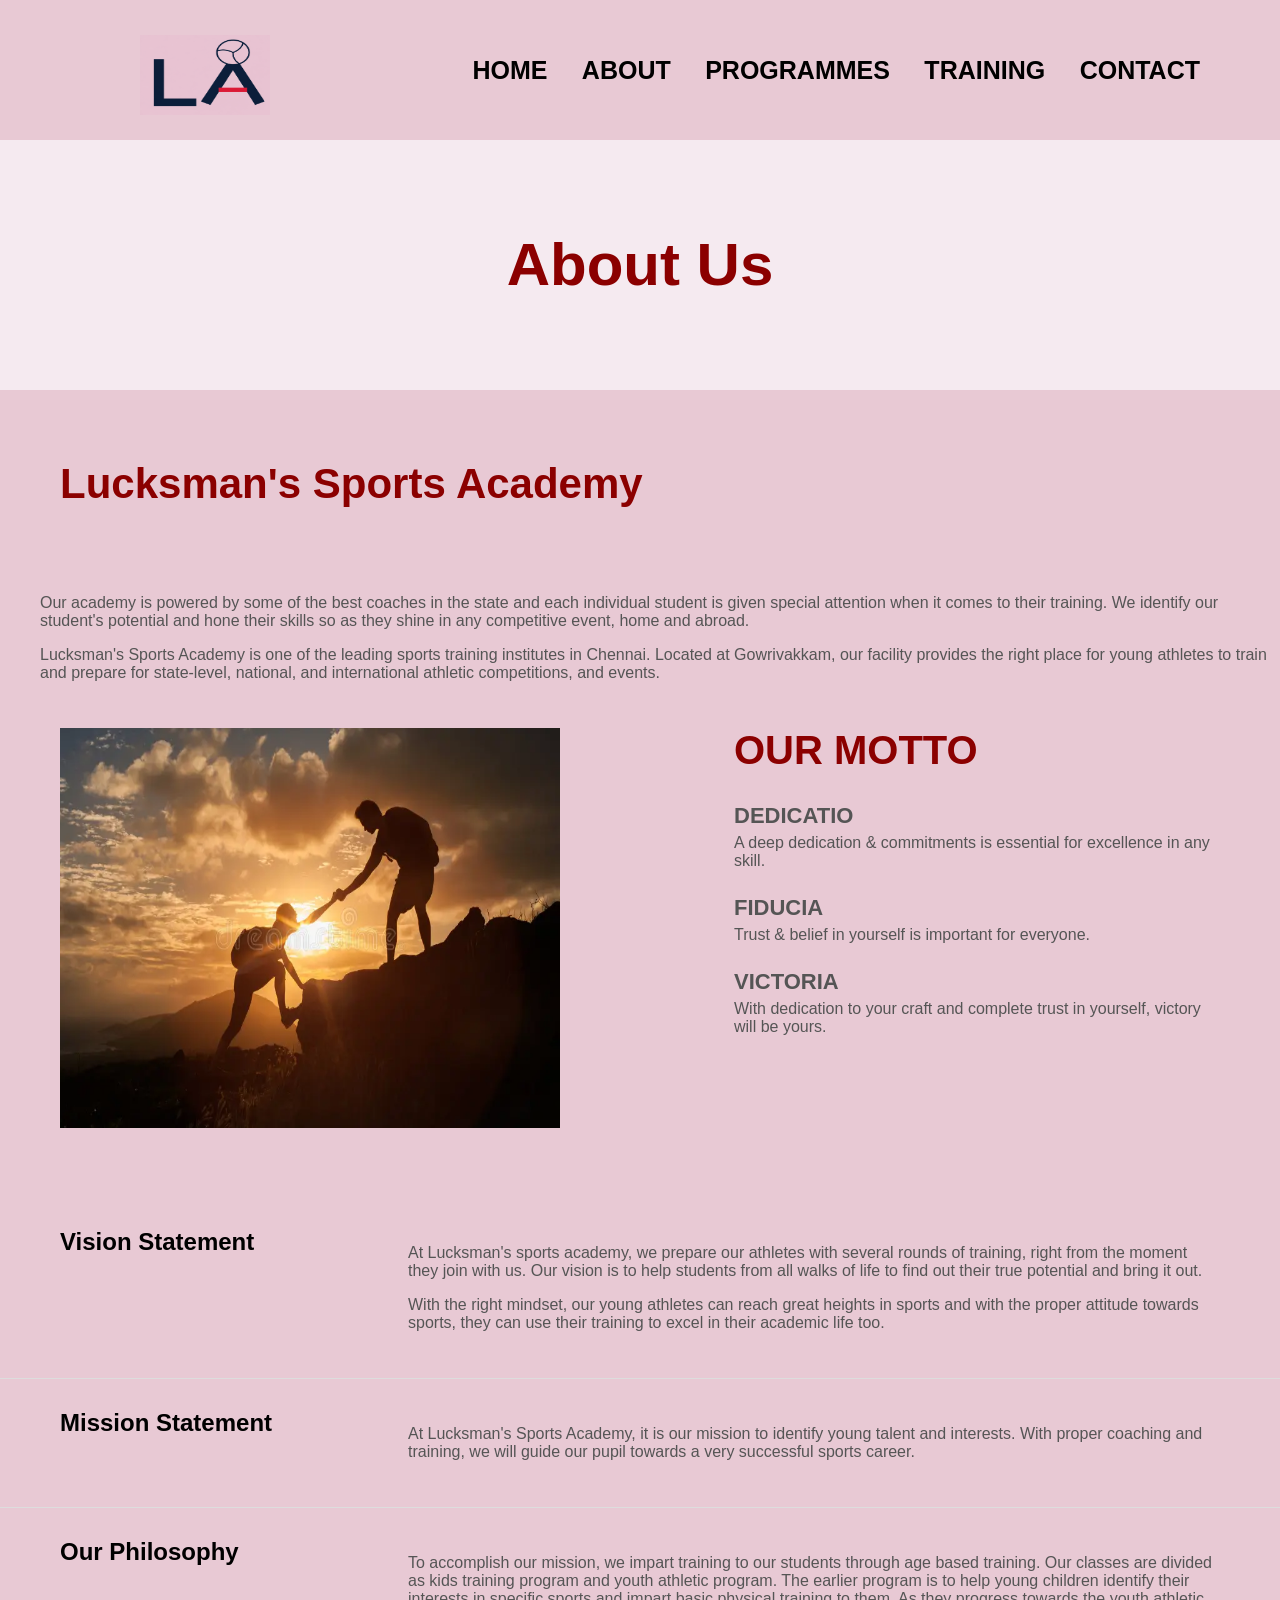
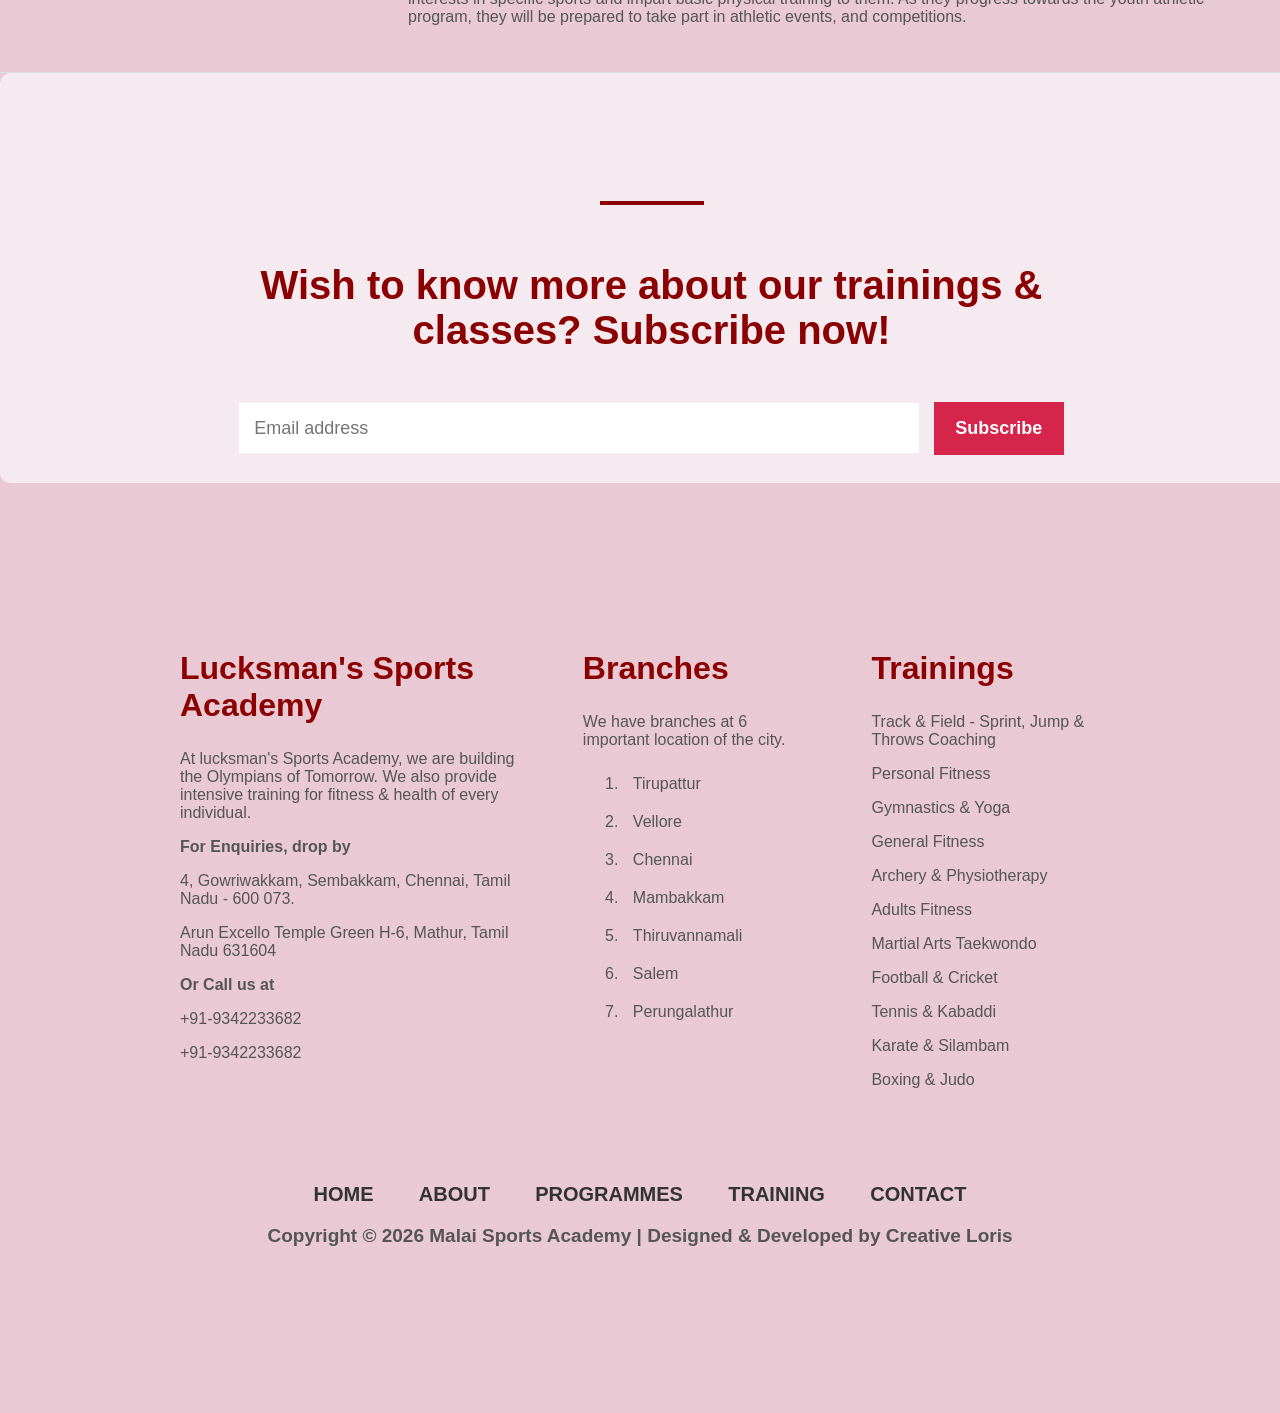
==== commit d9d5e68e: "last commit" ====
--- a/about.html
+++ b/about.html
@@ -1,216 +1,219 @@
-<!doctype html>
-<html>
-  <head>
-    <title>About - lucksman's Sports Academy</title>
-
-    <link rel="stylesheet" href="style.css" />
-  </head>
-
-  <body>
-    <div class="header">
-      <img
-        class="logo"
-        src="assets/newn.png"
-      />
-
-      <div class="menu">
-        <a
-          href="index.html"
-          >HOME</a
-        >
-        <a
-          href="about.html"
-          class="this-page"
-          >ABOUT</a
-        >
-        <div class="dropdown">
-          <a class="morethings" href="#">PROGRAMMES</a>
-          <div class="dropdown-content">
-            <a
-              href="kids.html"
-              >KIDS PROGRAMMES</a
-            >
-            <a
-              href="youth.html"
-              >YOUTH PROGRAMMES</a
-            >
-
-            <a
-              href="admission.html"
-              >ADMISSION FORM</a
-            >
+  <!doctype html>
+  <html>
+    <head>
+      <title>About - lucksman's Sports Academy</title>
+
+      <link rel="stylesheet" href="style.css" />
+    </head>
+
+    <body>
+      <div class="header">
+        <img
+          class="logo"
+          src="assets/newn.png"
+        />
+
+        <div class="menu">
+          <a
+            href="index.html"
+            >HOME</a
+          >
+          <a
+            href="about.html"
+            class="this-page"
+            >ABOUT</a
+          >
+          <div class="dropdown">
+            <a class="morethings" href="#">PROGRAMMES</a>
+            <div class="dropdown-content">
+              <a
+                href="kids.html"
+                >KIDS PROGRAMMES</a
+              >
+              <a
+                href="youth.html"
+                >YOUTH PROGRAMMES</a
+              >
+
+              <a
+                href="admission.html"
+                >ADMISSION FORM</a
+              >
+            </div>
           </div>
-        </div>
-        <a
-          href="training.html"
-          >TRAINING</a
-        >
-        <a
-          href="cantact.html"
-          >CONTACT</a
-        >
-      </div>
-    </div>
-
-    <div class="top">
-      <h1>About Us</h1>
-    </div>
-
-    <div class="intro-box">
-      <div class="intro-left-side">
-        <h2 class="intro-big-heading">Lucksman's Sports Academy</h2>
-      </div>
-
-      <div class="intro-right-side">
-        <p>
-          Our academy is powered by some of the best coaches in the state and
-          each individual student is given special attention when it comes to
-          their training. We identify our student's potential and hone their
-          skills so as they shine in any competitive event, home and abroad.
-        </p>
-        <p>
-          Malai Sports Academy is one of the leading sports training institutes
-          in Chennai. Located at Gowrivakkam, our facility provides the right
-          place for young athletes to train and prepare for state-level,
-          national, and international athletic competitions, and events.
-        </p>
-      </div>
-    </div>
-    <div class="motto-box">
-      <img
-        class="rohit"
-        src="assets/climb.webp"
-      />
-
-      <div class="motto-list-side">
-        <h2 class="motto-heading">OUR MOTTO</h2>
-
-        <div class="motto-word">DEDICATIO</div>
-        <p class="motto-meaning">
-          A deep dedication & commitments is essential for excellence in any
-          skill.
-        </p>
-
-        <div class="motto-word">FIDUCIA</div>
-        <p class="motto-meaning">
-          Trust & belief in yourself is important for everyone.
-        </p>
-
-        <div class="motto-word">VICTORIA</div>
-        <p class="motto-meaning">
-          With dedication to your craft and complete trust in yourself, victory
-          will be yours.
-        </p>
-      </div>
-    </div>
-    <div class="statement-box">
-      <div class="statement-title">Vision Statement</div>
-      <div class="statement-words">
-        <p>
-          At Lucksman's sports academy, we prepare our athletes with several
-          rounds of training, right from the moment they join with us. Our
-          vision is to help students from all walks of life to find out their
-          true potential and bring it out.
-        </p>
-        <p>
-          With the right mindset, our young athletes can reach great heights in
-          sports and with the proper attitude towards sports, they can use their
-          training to excel in their academic life too.
-        </p>
-      </div>
-    </div>
-
-    <div class="statement-box">
-      <div class="statement-title">Mission Statement</div>
-      <div class="statement-words">
-        <p>
-          At Lucksman's Sports Academy, it is our mission to identify young
-          talent and interests. With proper coaching and training, we will guide
-          our pupil towards a very successful sports career.
-        </p>
-      </div>
-    </div>
-
-    <div class="statement-box">
-      <div class="statement-title">Our Philosophy</div>
-      <div class="statement-words">
-        <p>
-          To accomplish our mission, we impart training to our students through
-          age based training. Our classes are divided as kids training program
-          and youth athletic program. The earlier program is to help young
-          children identify their interests in specific sports and impart basic
-          physical training to them. As they progress towards the youth athletic
-          program, they will be prepared to take part in athletic events, and
-          competitions.
-        </p>
-      </div>
-    </div>
-    <div class="subscribe">
-      <hr />
-      <h2>Wish to know more about our trainings & classes? Subscribe now!</h2>
-      <input type="text" placeholder="Email address" />
-      <button>Subscribe</button>
-    </div>
-
-    <div class="footer">
-      <div class="footer-box1">
-        <h2>Lucksman's Sports Academy</h2>
-        <p>
-          At lucksman's Sports Academy, we are building the Olympians of Tomorrow. We
-          also provide intensive training for fitness & health of every
-          individual.
-        </p>
-        <p><b>For Enquiries, drop by</b></p>
-        <p>4, Gowriwakkam, Sembakkam, Chennai, Tamil Nadu - 600 073.</p>
-        <p>Arun Excello Temple Green H-6, Mathur, Tamil Nadu 631604</p>
-        <p><b>Or Call us at</b></p>
-        <p>+91-95 0019 3582</p>
-        <p>+91-63 6931 0743</p>
-      </div>
-
-      <div class="footer-box2">
-        <h2>Branches</h2>
-        <p>We have branches at 6 important location of the city.</p>
-        <ol>
-          <li>Tirupattur</li>
-          <li>Vellore</li>
-          <li>Chennai</li>
-          <li>Mambakkam</li>
-          <li>Thiruvannamali</li>
-          <li>Salem</li>
-          <li>Perungalathur</li>
-        </ol>
-      </div>
-
-      <div class="footer-box3">
-        <h2>Trainings</h2>
-        <p>Track & Field - Sprint, Jump & Throws Coaching</p>
-        <p>Personal Fitness</p>
-        <p>Gymnastics & Yoga</p>
-        <p>General Fitness</p>
-        <p>Archery & Physiotherapy</p>
-        <p>Adults Fitness</p>
-        <p>Martial Arts Taekwondo</p>
-        <p>Football & Cricket</p>
-        <p>Tennis & Kabaddi</p>
-        <p>Karate & Silambam</p>
-        <p>Boxing & Judo</p>
-      </div>
-    </div>
-
-        <div class="bottom">
-          <div class="bottom-menu">
-            <a href="index.html">HOME</a>
-            <a href="about.html">ABOUT</a>
-            <a href="kids.html">PROGRAMMES</a>
-            <a href="training.html">TRAINING</a>
-            <a href="cantact.html">CONTACT</a>
+          <a
+            href="training.html"
+            >TRAINING</a
+          >
+          <a
+            href="cantact.html"
+            >CONTACT</a
+          >
+        </div>
+      </div>
+
+      <div class="top">
+        <h1>About Us</h1>
+      </div>
+
+      <div class="intro-box">
+        
+          <h2 class="myself">Lucksman's Sports Academy</h2>
+        </div>
+
+        <div class="my-academy">
+          <p>
+            Our academy is powered by some of the best coaches in the state and
+            each individual student is given special attention when it comes to
+            their training. We identify our student's potential and hone their
+            skills so as they shine in any competitive event, home and abroad.
+          </p>
+          <p>
+            Lucksman's Sports Academy is one of the leading sports training institutes
+            in Chennai. Located at Gowrivakkam, our facility provides the right
+            place for young athletes to train and prepare for state-level,
+            national, and international athletic competitions, and events.
+          </p>
+        </div>
+      </div>
+      <div class="motto-box">
+        <img
+          class="rohit"
+          src="assets/climb.webp"
+        />
+
+        <div class="motto-list">
+          <h2 class="motto-heading">OUR MOTTO</h2>
+
+          <div class="motto-word">DEDICATIO</div>
+          <p class="motto-meaning">
+            A deep dedication & commitments is essential for excellence in any
+            skill.
+          </p>
+
+          <div class="motto-word">FIDUCIA</div>
+          <p class="motto-meaning">
+            Trust & belief in yourself is important for everyone.
+          </p>
+
+          <div class="motto-word">VICTORIA</div>
+          <p class="motto-meaning">
+            With dedication to your craft and complete trust in yourself, victory
+            will be yours.
+          </p>
+        </div>
+      </div>
+      <div class="statement-box">
+        <div class="statement-title">Vision Statement</div>
+        <div class="statement-words">
+          <p>
+            At Lucksman's sports academy, we prepare our athletes with several
+            rounds of training, right from the moment they join with us. Our
+            vision is to help students from all walks of life to find out their
+            true potential and bring it out.
+          </p>
+          <p>
+            With the right mindset, our young athletes can reach great heights in
+            sports and with the proper attitude towards sports, they can use their
+            training to excel in their academic life too.
+          </p>
+        </div>
+      </div>
+
+      <div class="statement-box">
+        <div class="statement-title">Mission Statement</div>
+        <div class="statement-words">
+          <p>
+            At Lucksman's Sports Academy, it is our mission to identify young
+            talent and interests. With proper coaching and training, we will guide
+            our pupil towards a very successful sports career.
+          </p>
+        </div>
+      </div>
+
+      <div class="statement-box">
+        <div class="statement-title">Our Philosophy</div>
+        <div class="statement-words">
+          <p>
+            To accomplish our mission, we impart training to our students through
+            age based training. Our classes are divided as kids training program
+            and youth athletic program. The earlier program is to help young
+            children identify their interests in specific sports and impart basic
+            physical training to them. As they progress towards the youth athletic
+            program, they will be prepared to take part in athletic events, and
+            competitions.
+          </p>
+        </div>
+      </div>
+      <div class="subscribe">
+        <hr />
+        <h2>Wish to know more about our trainings & classes? Subscribe now!</h2>
+        <input type="text" placeholder="Email address" />
+        <button>Subscribe</button>
+      </div>
+
+      <div class="footer">
+        <div class="footer-box1">
+          <h2>Lucksman's Sports Academy</h2>
+          <p>
+            At lucksman's Sports Academy, we are building the Olympians of Tomorrow. We
+            also provide intensive training for fitness & health of every
+            individual.
+          </p>
+          <p><b>For Enquiries, drop by</b></p>
+          <p>4, Gowriwakkam, Sembakkam, Chennai, Tamil Nadu - 600 073.</p>
+          <p>Arun Excello Temple Green H-6, Mathur, Tamil Nadu 631604</p>
+          <p><b>Or Call us at</b></p>
+          <p>+91-9342233682</p>
+          <p>+91-9342233682</p>
+        </div>
+
+        <div class="footer-box2">
+          <h2>Branches</h2>
+          <p>We have branches at 6 important location of the city.</p>
+          <ol>
+            <li>Tirupattur</li>
+            <li>Vellore</li>
+            <li>Chennai</li>
+            <li>Mambakkam</li>
+            <li>Thiruvannamali</li>
+            <li>Salem</li>
+            <li>Perungalathur</li>
+          </ol>
+        </div>
+
+        <div class="footer-box3">
+          <h2>Trainings</h2>
+          <p>Track & Field - Sprint, Jump & Throws Coaching</p>
+          <p>Personal Fitness</p>
+          <p>Gymnastics & Yoga</p>
+          <p>General Fitness</p>
+          <p>Archery & Physiotherapy</p>
+          <p>Adults Fitness</p>
+          <p>Martial Arts Taekwondo</p>
+          <p>Football & Cricket</p>
+          <p>Tennis & Kabaddi</p>
+          <p>Karate & Silambam</p>
+          <p>Boxing & Judo</p>
+        </div>
+      </div>
+
+          <div class="bottom">
+            <div class="bottom-menu">
+              <a href="index.html">HOME</a>
+              <a href="about.html">ABOUT</a>
+              <a href="kids.html">PROGRAMMES</a>
+              <a href="training.html">TRAINING</a>
+              <a href="cantact.html">CONTACT</a>
+            </div>
+
+            <p class="copy">
+              Copyright © 2026 Malai Sports Academy | Designed & Developed by Creative
+              Loris
+            </p>
           </div>
-
-          <p class="copy">
-            Copyright © 2026 Malai Sports Academy | Designed & Developed by Creative
-            Loris
-          </p>
-        </div>
-  </body>
-</html>
+    </body>
+  </html>
+
+
+  
--- a/style.css
+++ b/style.css
@@ -7,6 +7,10 @@
   font-size: 30px;
   color: #1e2a44;
 }
+/*
+this is all navbar for all the files  
+ */
+
 .menu a {
   margin-left: 30px;
   text-decoration: none;
@@ -17,18 +21,7 @@
 .menu a:hover {
   color: red;
 }
-.menu .active {
-  color: red;
-}
-.banner {
-  background-color: #359fa0;
-  display: flex;
-  justify-content: center;
-}
-.banner h1 {
-  color: white;
-  font-size: 60px;
-}
+
 .schedule {
   text-align: center;
   padding: 50px;
@@ -49,6 +42,7 @@
   font-family: Arial, sans-serif;
   color: #333333;
 }
+/* this is all drop down content css for file */
 .dropdown {
   position: relative;
   display: inline-block;
@@ -84,21 +78,15 @@
   font-weight: bold;
   color: #0b4a94;
 }
-.blue-title h1 {
-  margin: 0;
-  font-size: 50px;
-}
+
 .intro-box {
   display: flex;
   padding: 70px 60px;
 }
-.intro-left-side {
-  width: 50%;
-}
-.intro-right-side {
-  width: 50%;
-}
-.intro-big-heading {
+.my-academy p{
+  margin-left: 40px;
+}
+.myself{
   font-size: 42px;
   margin: 0;
   color: darkred;
@@ -110,9 +98,9 @@
 .rohit {
   width: 500px;
   height: 400px;
-  padding-right: 20%;
-}
-.motto-list-side {
+  padding-right: 15%;
+}
+.motto-list {
   width: 55%;
 }
 .motto-heading {
@@ -155,6 +143,7 @@
   text-align: center;
   padding: 80px 20px;
 }
+
 .banner h1 {
   color: white;
   font-size: 60px;
@@ -171,6 +160,7 @@
 .leftu img {
   width: 120%;
   height: 600px;
+  border-radius: 40px;
 }
 .rightu {
   width: 50%;
@@ -235,31 +225,9 @@
 .left li {
   font-size: 17px;
   line-height: 30px;
-}
-.subscribe {
-  background-color: #0d4a7a;
-  text-align: center;
-  padding: 80px;
-}
-.subscribe h2 {
-  color: white;
-  font-size: 38px;
-}
-.subscribe input {
-  width: 600px;
-  padding: 15px;
-  border: none;
-}
-.subscribe button {
-  background-color: red;
-  color: white;
-  padding: 15px 35px;
-  font-weight: bold;
-}
-.footer {
-  display: flex;
-  padding: 80px;
-}
+  
+}
+
 .box {
   width: 33%;
   padding-right: 30px;
@@ -270,11 +238,6 @@
 }
 .box li {
   padding: 10px;
-}
-.nun {
-  text-decoration: none;
-  color: black;
-  padding-bottom: 15px;
 }
 .bottom {
   text-align: center;
@@ -422,7 +385,10 @@
   font-size: 26px;
   color: #0a4d8c ;
 }
+/* this is the subcriber details for all css files  */
+
 .subscribe {
+  padding: 80px;
   background-color: #f5eaf0;
   height: 250px;
   text-align: center;
@@ -449,6 +415,7 @@
   margin-top: 50px;
   padding-left: 10px;
   border: none;
+  padding: 15px;
 }
 .subscribe button {
   background-color: #d6254b;
@@ -461,7 +428,12 @@
   margin-left: 10px;
   padding: 10px;
 }
+/* 
+this is the footer css for all the page  
+*/
 .footer {
+  display: flex;
+  padding: 80px;
   height: 480px;
   margin-top: 60px;
   margin-left: 100px;
@@ -497,6 +469,9 @@
   width: 300px;
   margin-left: 60px;
 }
+/*
+this is all footer navigation for all page 
+ */
 .bottom {
   text-align: center;
   height: 200px;
@@ -511,9 +486,7 @@
 .bottom-menu a:hover {
   color: red;
 }
-.bottom-menu a :active {
-  color: red;
-}
+
 .copy .p {
   font-size: 20px;
 }
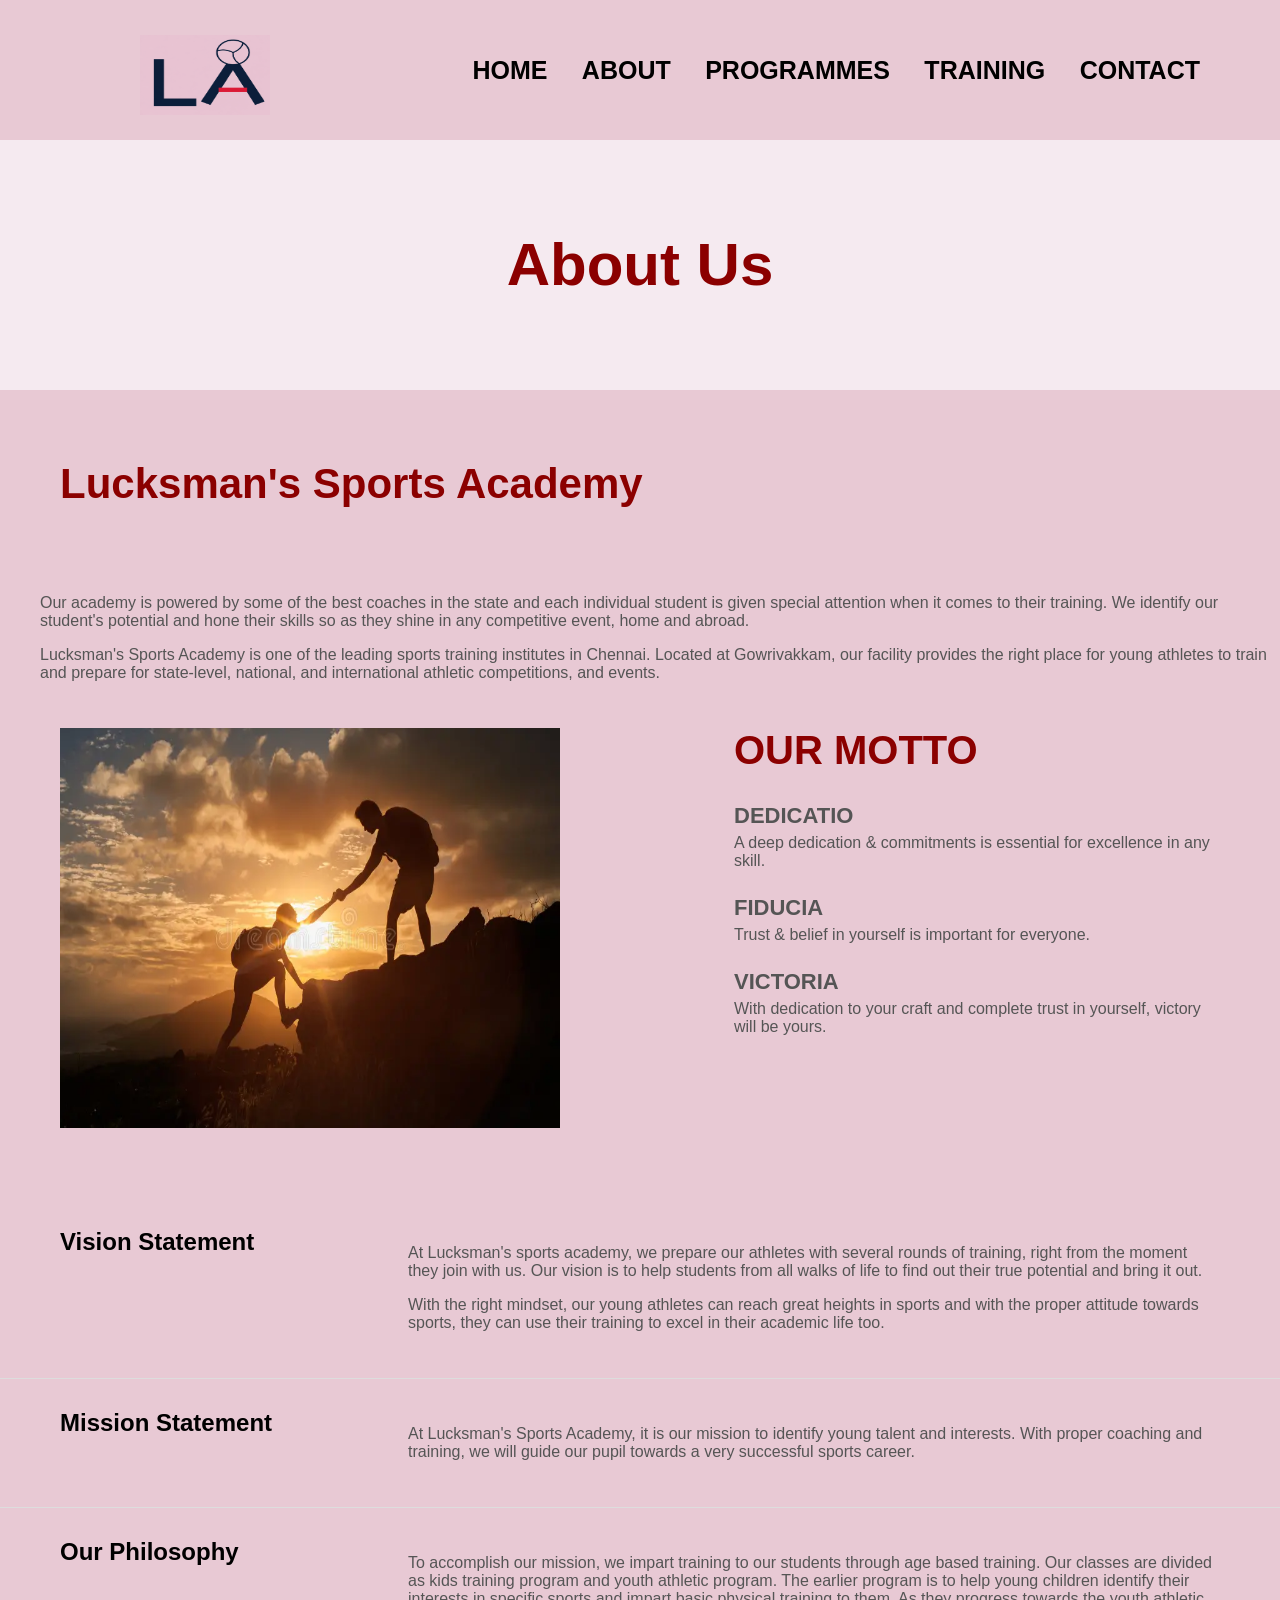
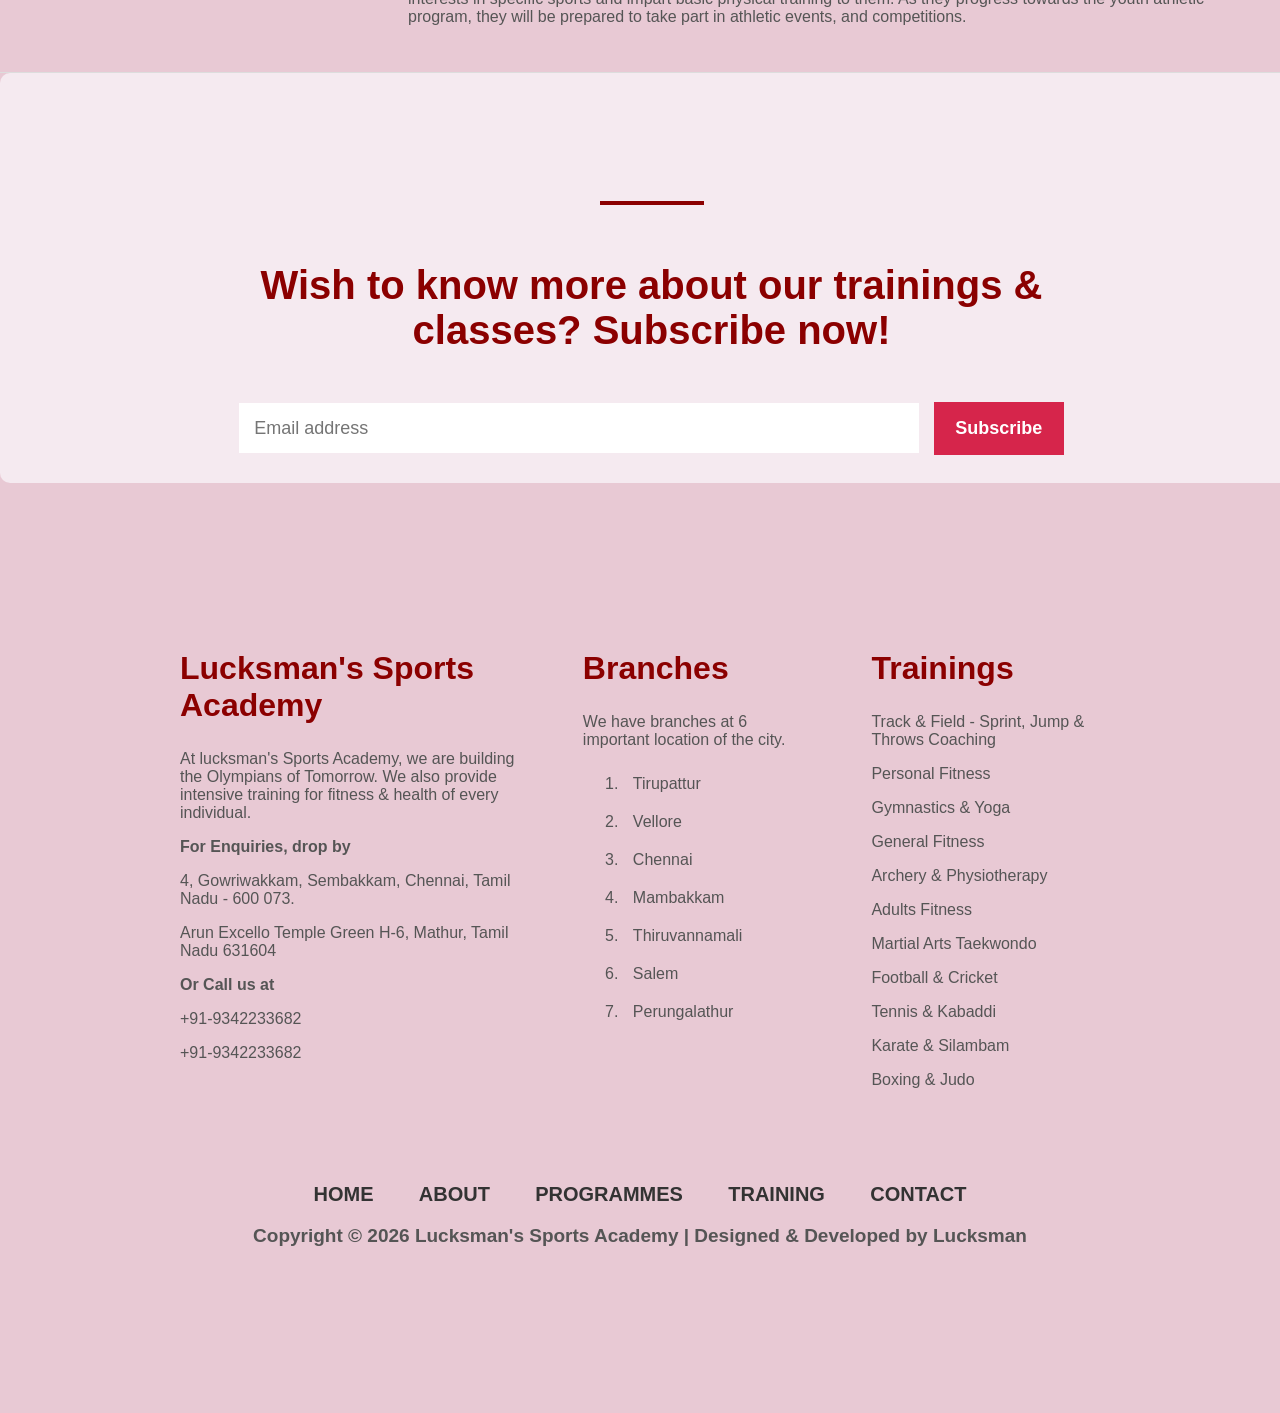
==== commit a299854e: "final UI changs" ====
--- a/about.html
+++ b/about.html
@@ -35,10 +35,7 @@
                 >YOUTH PROGRAMMES</a
               >
 
-              <a
-                href="admission.html"
-                >ADMISSION FORM</a
-              >
+              
             </div>
           </div>
           <a
@@ -79,7 +76,7 @@
       <div class="motto-box">
         <img
           class="rohit"
-          src="assets/climb.webp"
+          src="assets/climb.png"
         />
 
         <div class="motto-list">
@@ -208,8 +205,7 @@
             </div>
 
             <p class="copy">
-              Copyright © 2026 Malai Sports Academy | Designed & Developed by Creative
-              Loris
+              Copyright © 2026 Lucksman's Sports Academy | Designed & Developed by Lucksman
             </p>
           </div>
     </body>
--- a/style.css
+++ b/style.css
@@ -50,8 +50,8 @@
 
 .dropdown-content {
   display: none;
-  position:absolute;
-  background-color:rgb(255, 232, 196);
+  position: absolute;
+  background-color: rgb(255, 232, 196);
   top: 100%;
   border-radius: 8px;
 }
@@ -64,9 +64,8 @@
 }
 
 .dropdown-content a:hover {
-  background-color:#e8c9d4;
+  background-color: #e8c9d4;
   text-decoration: none;
-  
 }
 
 .dropdown:hover .dropdown-content {
@@ -83,10 +82,10 @@
   display: flex;
   padding: 70px 60px;
 }
-.my-academy p{
+.my-academy p {
   margin-left: 40px;
 }
-.myself{
+.myself {
   font-size: 42px;
   margin: 0;
   color: darkred;
@@ -126,7 +125,7 @@
   width: 30%;
   color: black;
   font-size: 24px;
-  font-weight:600;
+  font-weight: 600;
 }
 .statement-words {
   width: 70%;
@@ -213,7 +212,7 @@
   padding-left: 230px;
   width: 50%;
 }
-.rightu img{
+.rightu img {
   border-radius: 50px;
 }
 .left h2 {
@@ -225,7 +224,6 @@
 .left li {
   font-size: 17px;
   line-height: 30px;
-  
 }
 
 .box {
@@ -244,19 +242,19 @@
   padding-bottom: 30px;
   font-weight: 700;
   font-size: 19px;
-} 
+}
 
 /* This is training programmes page CSS */
 
 body {
   font-family: Arial, sans-serif;
   margin: 0;
-  background-color:#e8c9d4 ;
+  background-color: #e8c9d4;
   color: #555555;
 }
 .header {
-    background-color: #e8c9d4;
-  height: 120px
+  background-color: #e8c9d4;
+  height: 120px;
 }
 
 .logo {
@@ -264,7 +262,6 @@
   width: 130px;
   margin-top: 10px;
   margin-left: 60px;
- 
 }
 
 .active {
@@ -276,7 +273,7 @@
   text-align: center;
 }
 .top h1 {
-  color:darkred;
+  color: darkred;
   font-size: 60px;
   padding-top: 90px;
   margin: 0;
@@ -311,7 +308,7 @@
   font-size: 45px;
   color: darkred;
 }
-.commitment h4{
+.commitment h4 {
   font-size: large;
 }
 .commitment hr {
@@ -324,8 +321,8 @@
 }
 .trainings h2 {
   font-size: 45px;
-  color:darkred;
-  font-family:sans-serif;
+  color: darkred;
+  font-family: sans-serif;
 }
 .trainings hr {
   width: 300px;
@@ -362,7 +359,7 @@
 }
 .item h3 {
   font-size: 28px;
-  color:darkred;
+  color: darkred;
 }
 .sports {
   width: 950px;
@@ -383,7 +380,7 @@
 }
 .sport h3 {
   font-size: 26px;
-  color: #0a4d8c ;
+  color: #0a4d8c;
 }
 /* this is the subcriber details for all css files  */
 
@@ -447,13 +444,13 @@
   float: left;
   width: 450px;
 }
-.footer-box1 h2{
-  color: darkred;
-} 
-.footer-box2 h2{
-  color: darkred;
-}
-.footer-box3 h2{
+.footer-box1 h2 {
+  color: darkred;
+}
+.footer-box2 h2 {
+  color: darkred;
+}
+.footer-box3 h2 {
   color: darkred;
 }
 .footer-box2 {
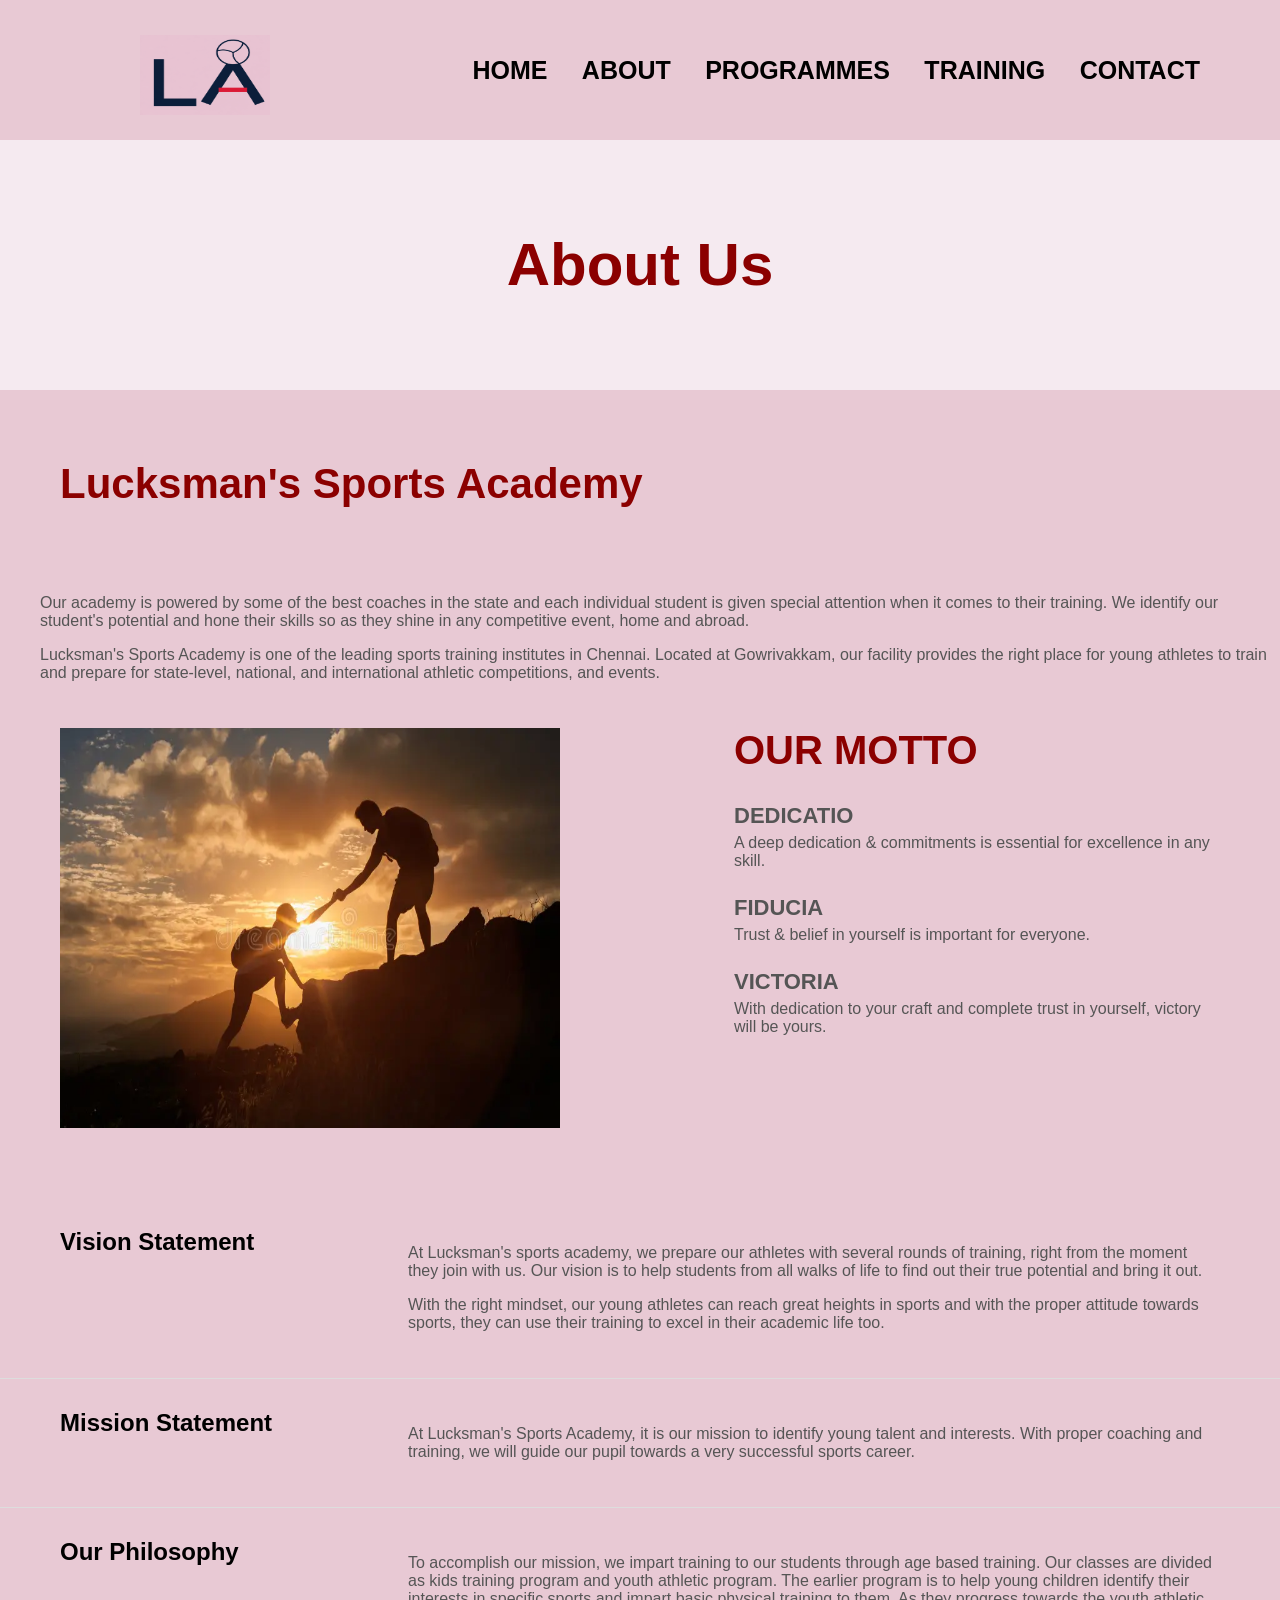
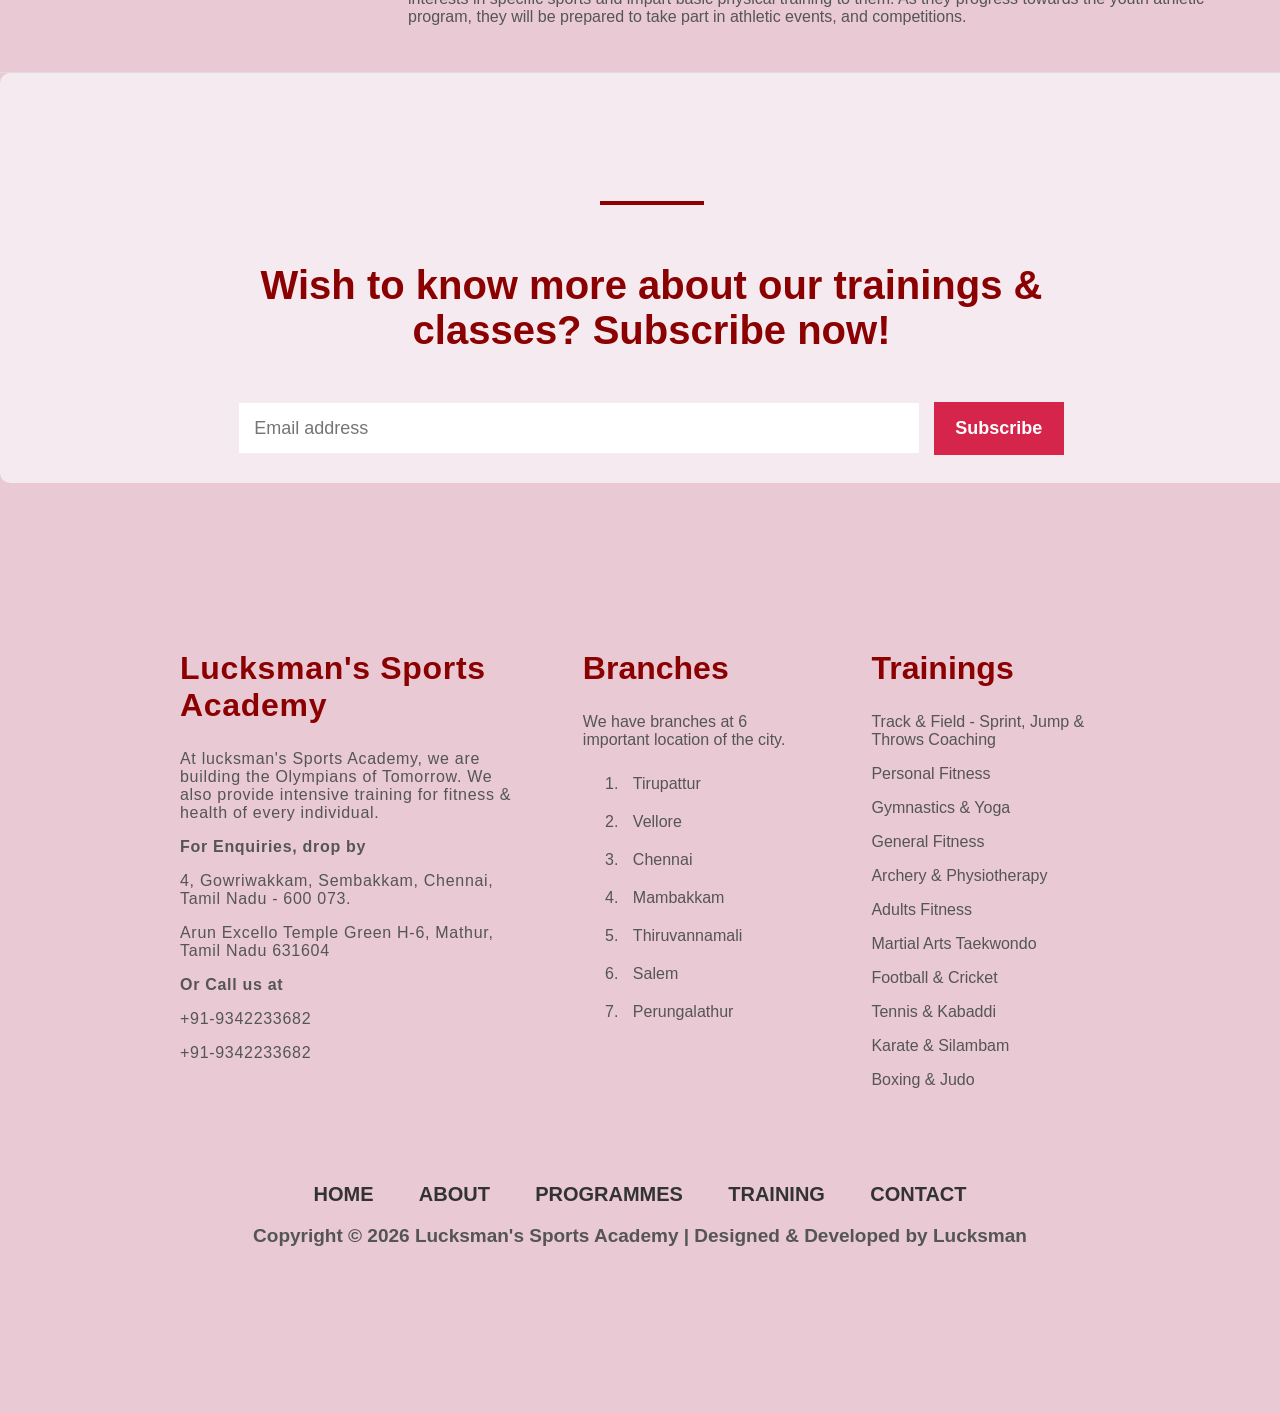
==== commit c7c78a82: "all works" ====
--- a/about.html
+++ b/about.html
@@ -10,7 +10,7 @@
       <div class="header">
         <img
           class="logo"
-          src="assets/newn.png"
+          src="Assest/newn.png"
         />
 
         <div class="menu">
@@ -76,7 +76,7 @@
       <div class="motto-box">
         <img
           class="rohit"
-          src="assets/climb.png"
+          src="Assest/climb.png"
         />
 
         <div class="motto-list">
@@ -142,12 +142,16 @@
           </p>
         </div>
       </div>
+    
       <div class="subscribe">
-        <hr />
-        <h2>Wish to know more about our trainings & classes? Subscribe now!</h2>
-        <input type="text" placeholder="Email address" />
-        <button>Subscribe</button>
-      </div>
+  <hr />
+  <h2>Wish to know more about our trainings & classes? Subscribe now!</h2>
+  <form onsubmit="event.preventDefault(); alert('Your email has been saved!'); this.reset();">
+    <input type="email" placeholder="Email address" required />
+    <button type="submit">Subscribe</button>
+  </form>
+</div>
+
 
       <div class="footer">
         <div class="footer-box1">
--- a/style.css
+++ b/style.css
@@ -373,6 +373,7 @@
   margin: 10px;
   text-align: center;
 }
+
 .sport img {
   width: 280px;
   height: 280px;
@@ -443,6 +444,7 @@
 .footer-box1 {
   float: left;
   width: 450px;
+  letter-spacing: 0.7px;
 }
 .footer-box1 h2 {
   color: darkred;
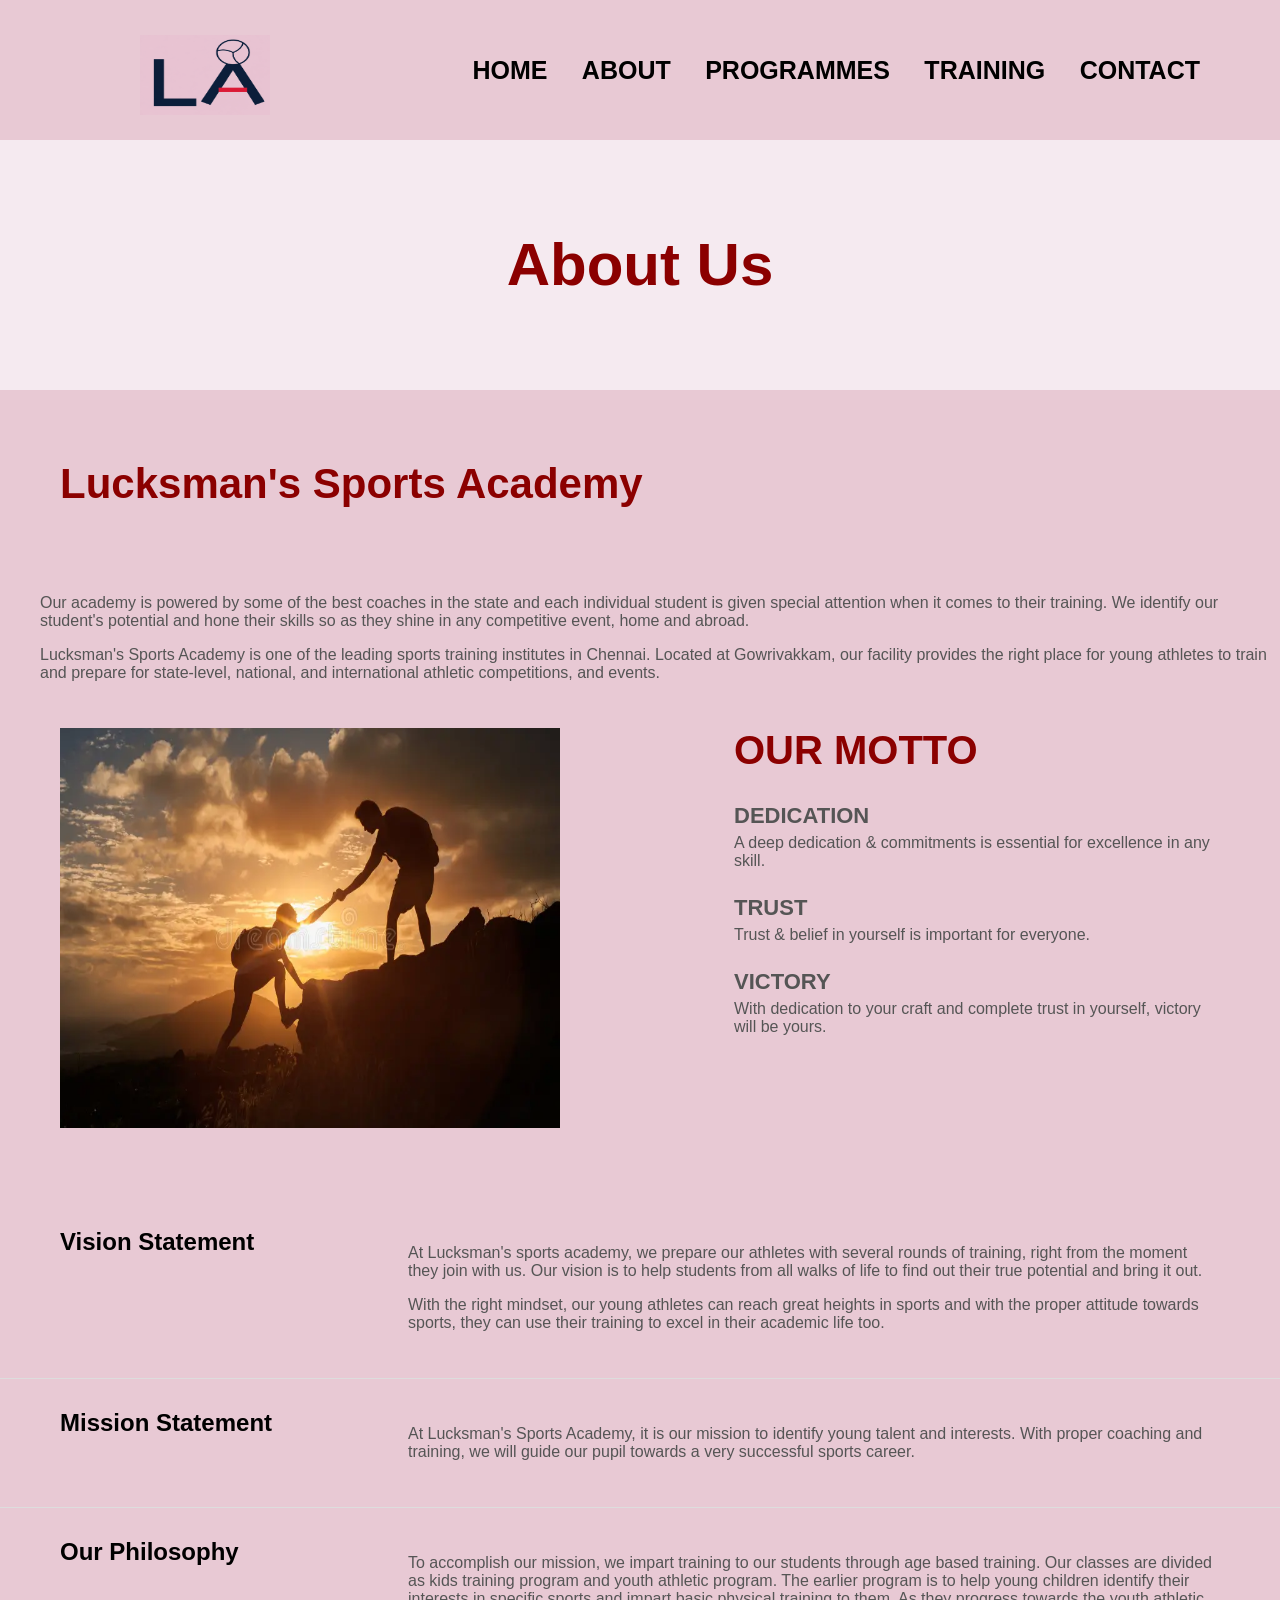
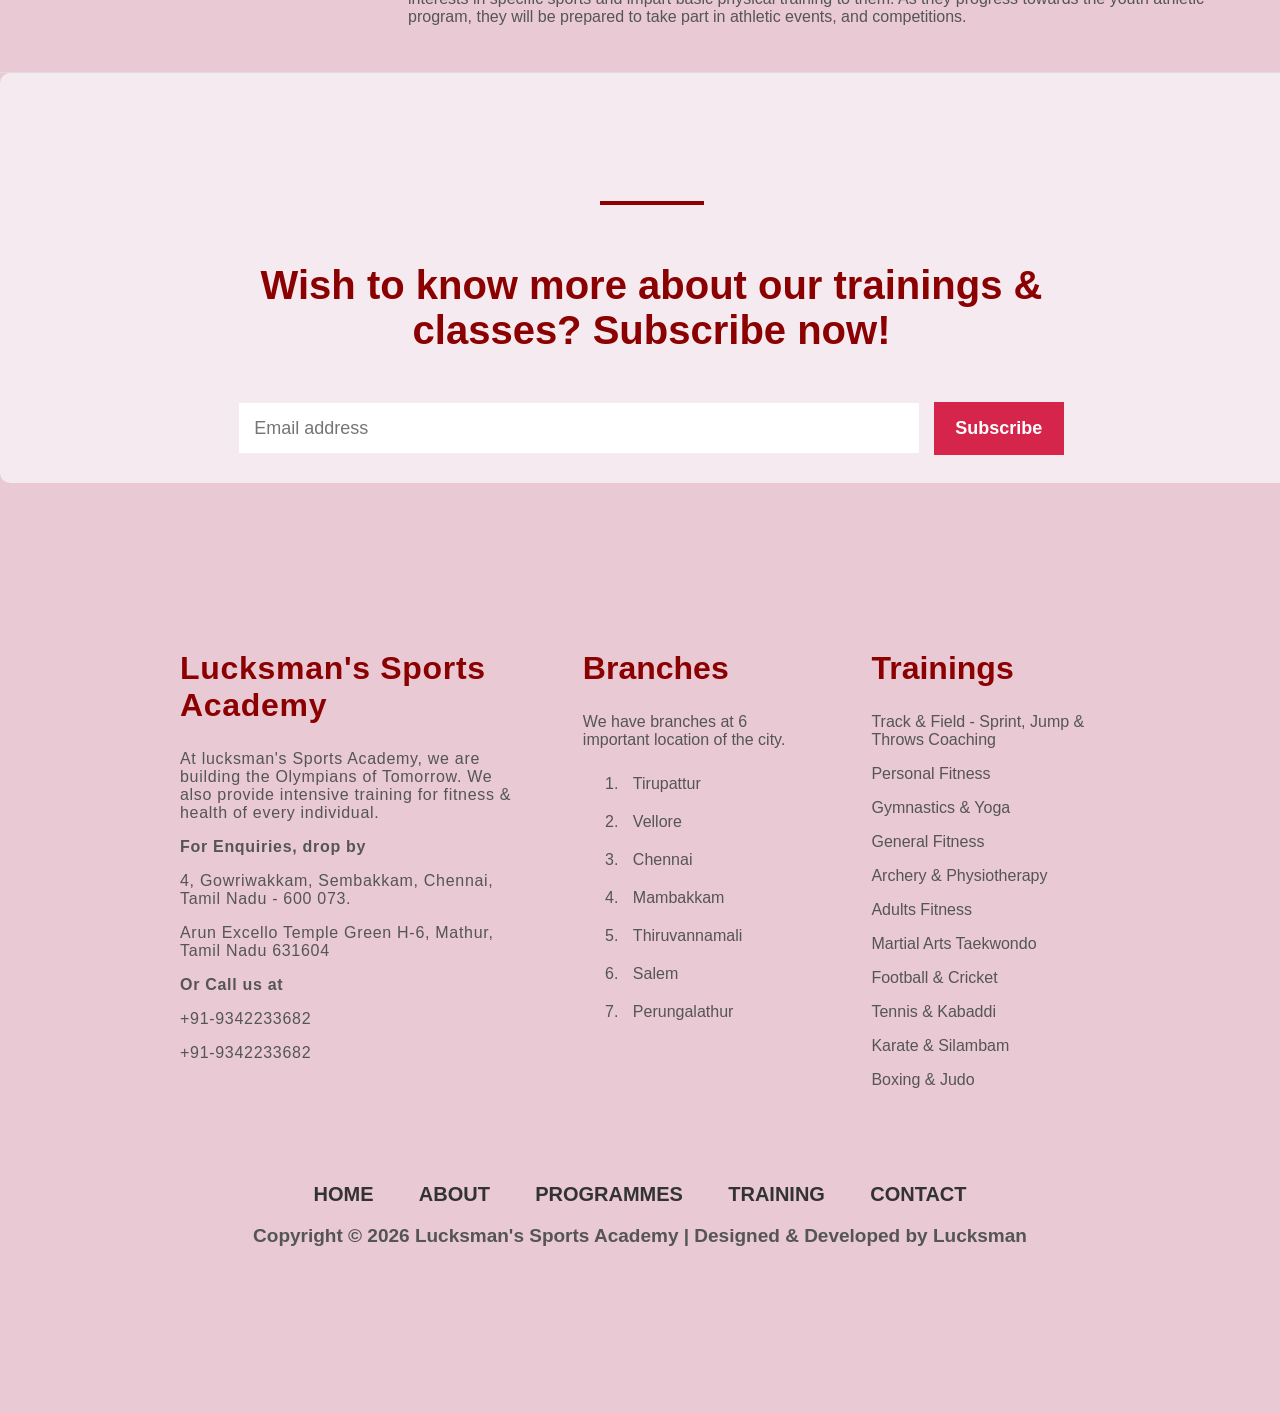
==== commit f95973f4: "'last'" ====
--- a/about.html
+++ b/about.html
@@ -10,7 +10,7 @@
       <div class="header">
         <img
           class="logo"
-          src="Assest/newn.png"
+          src="Assests/newn.png"
         />
 
         <div class="menu">
@@ -43,7 +43,7 @@
             >TRAINING</a
           >
           <a
-            href="cantact.html"
+            href="Contact.html"
             >CONTACT</a
           >
         </div>
@@ -76,24 +76,24 @@
       <div class="motto-box">
         <img
           class="rohit"
-          src="Assest/climb.png"
+          src="Assests/climb.png"
         />
 
         <div class="motto-list">
           <h2 class="motto-heading">OUR MOTTO</h2>
 
-          <div class="motto-word">DEDICATIO</div>
+          <div class="motto-word">DEDICATION</div>
           <p class="motto-meaning">
             A deep dedication & commitments is essential for excellence in any
             skill.
           </p>
 
-          <div class="motto-word">FIDUCIA</div>
+          <div class="motto-word">TRUST</div>
           <p class="motto-meaning">
             Trust & belief in yourself is important for everyone.
           </p>
 
-          <div class="motto-word">VICTORIA</div>
+          <div class="motto-word">VICTORY</div>
           <p class="motto-meaning">
             With dedication to your craft and complete trust in yourself, victory
             will be yours.
@@ -205,7 +205,7 @@
               <a href="about.html">ABOUT</a>
               <a href="kids.html">PROGRAMMES</a>
               <a href="training.html">TRAINING</a>
-              <a href="cantact.html">CONTACT</a>
+              <a href="Contact.html">CONTACT</a>
             </div>
 
             <p class="copy">
